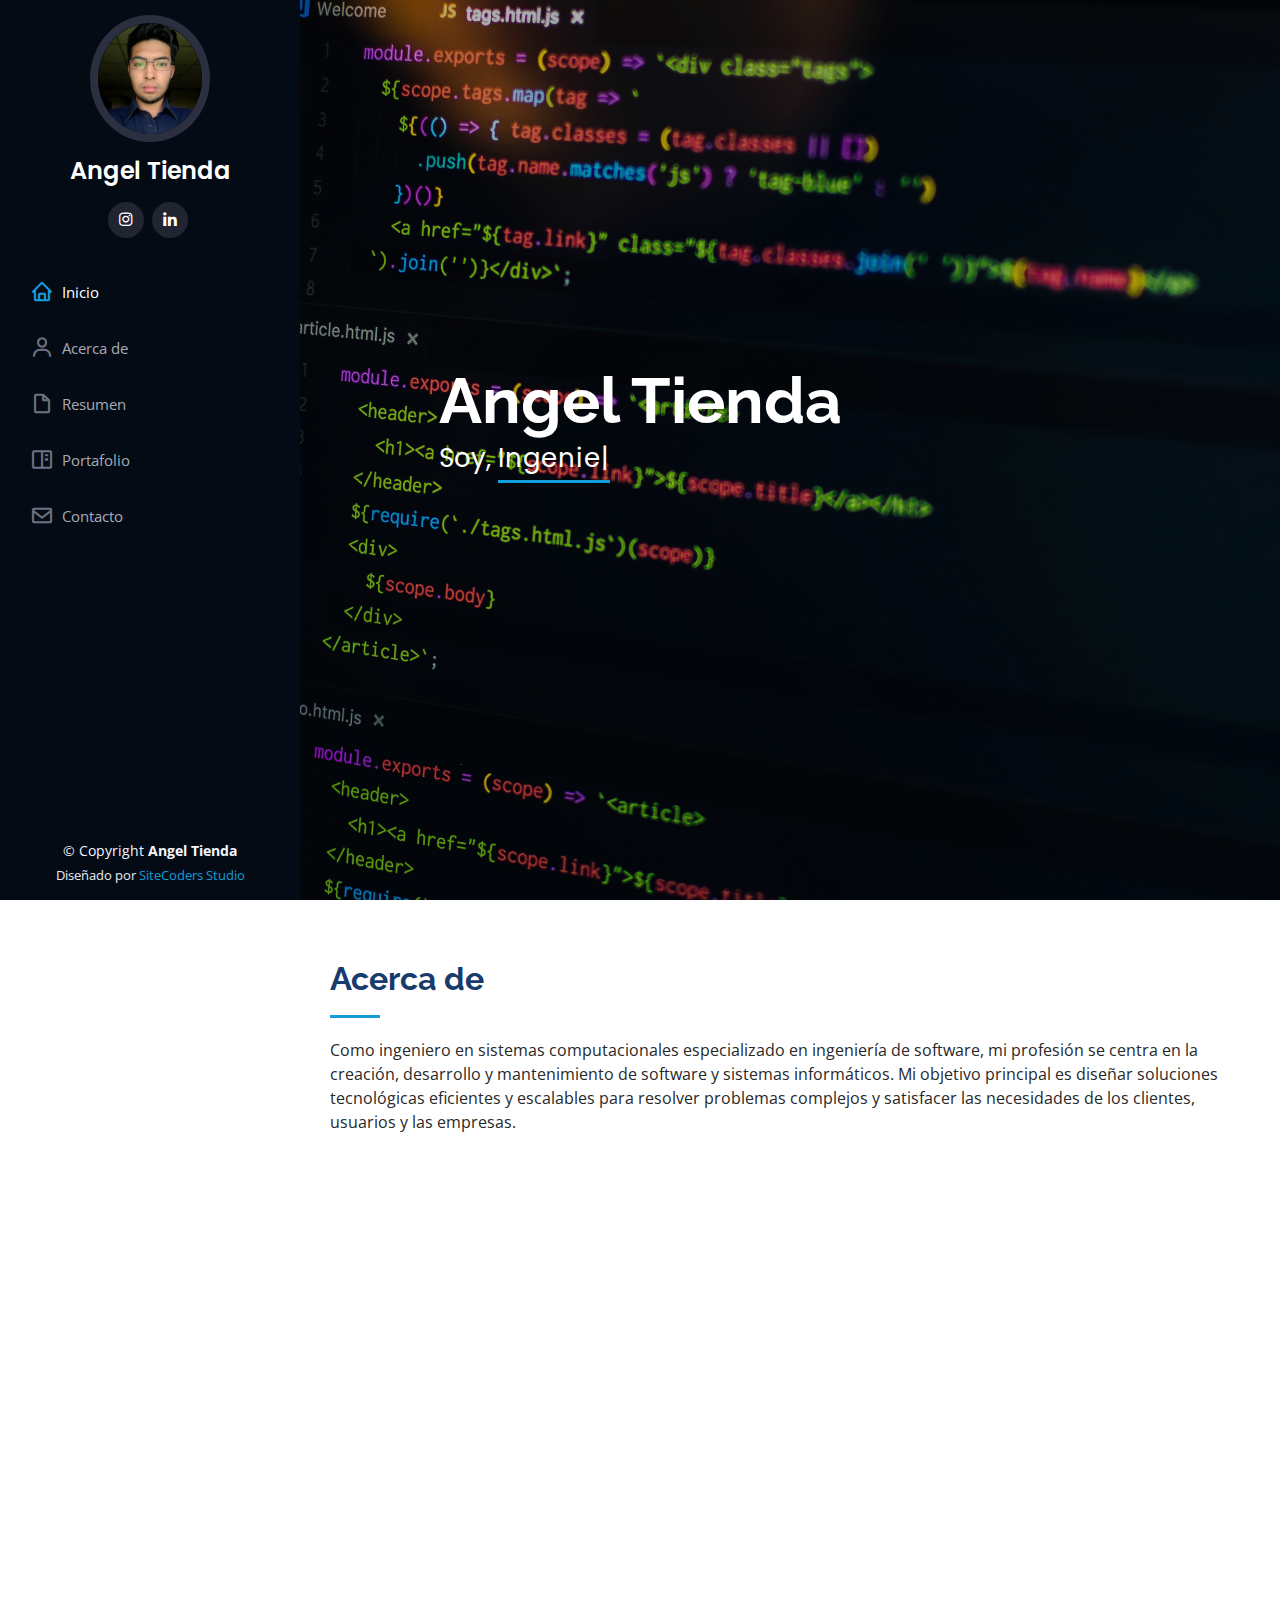
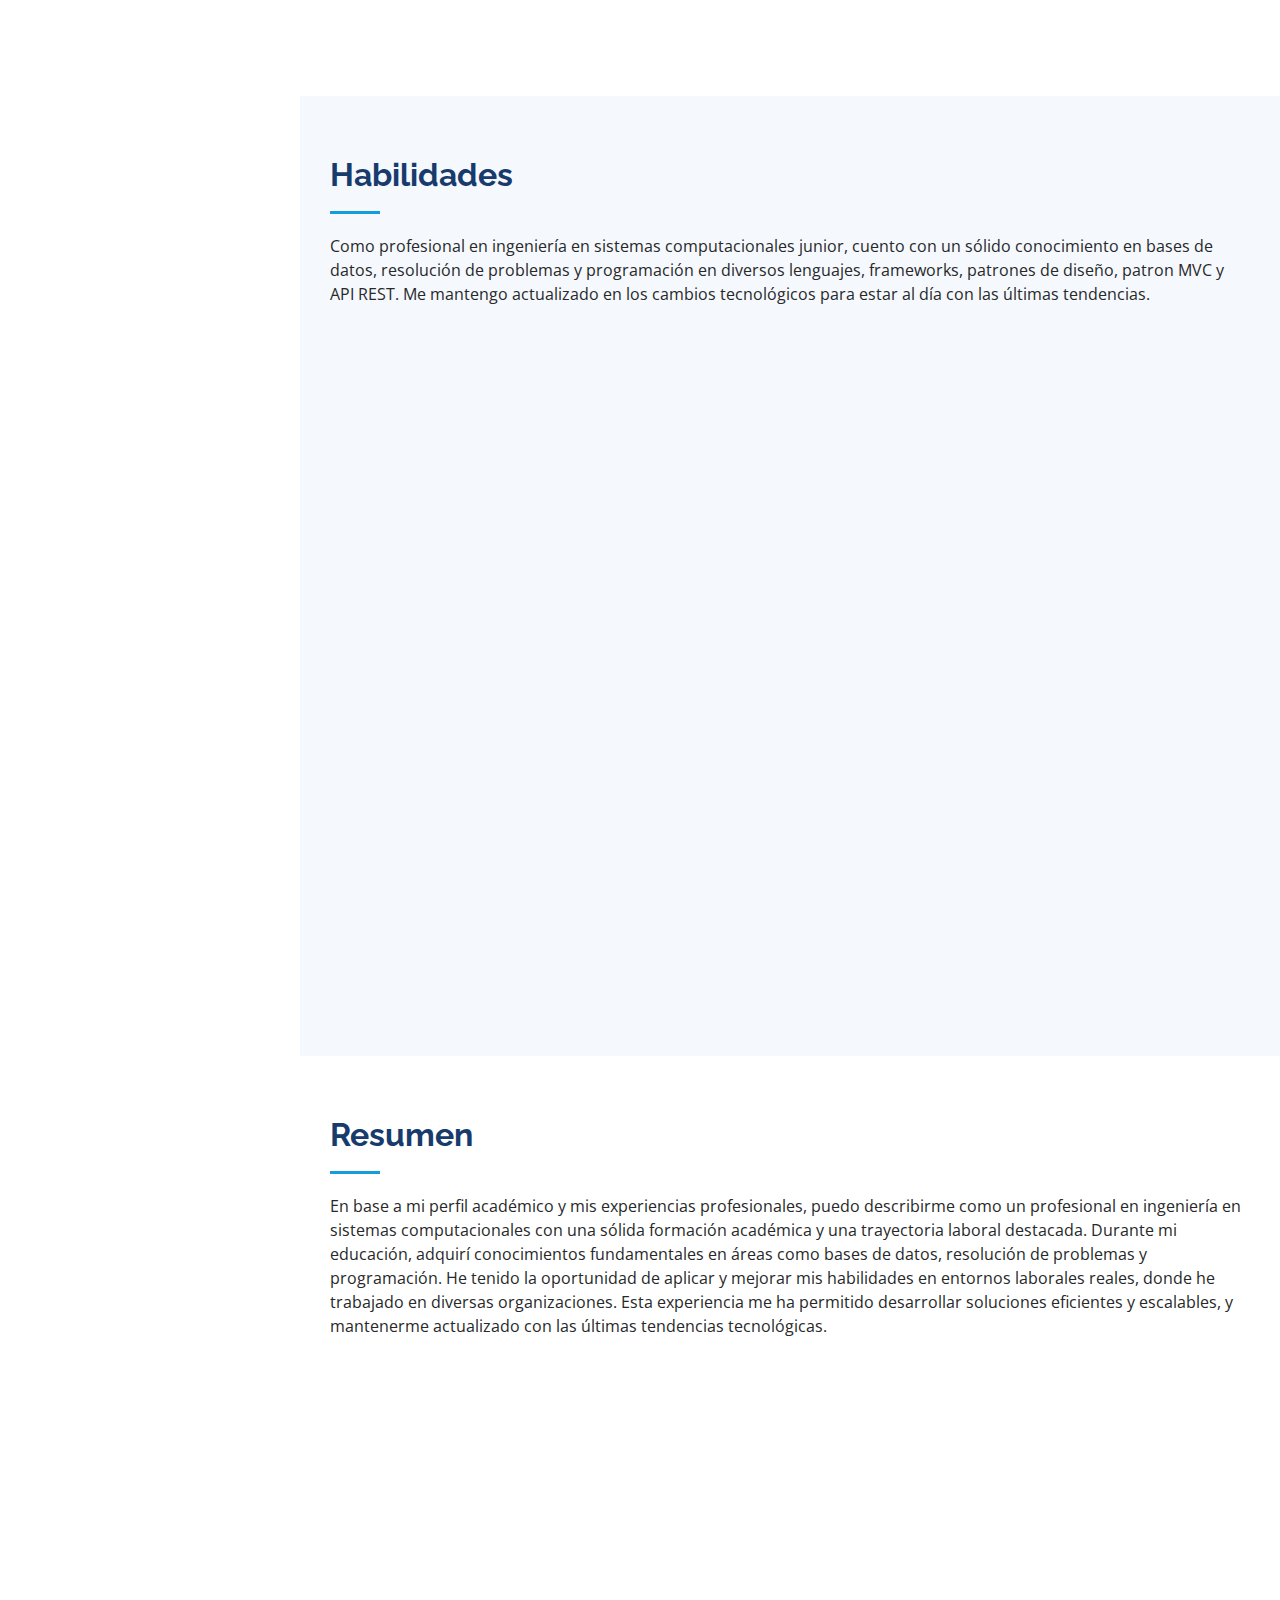
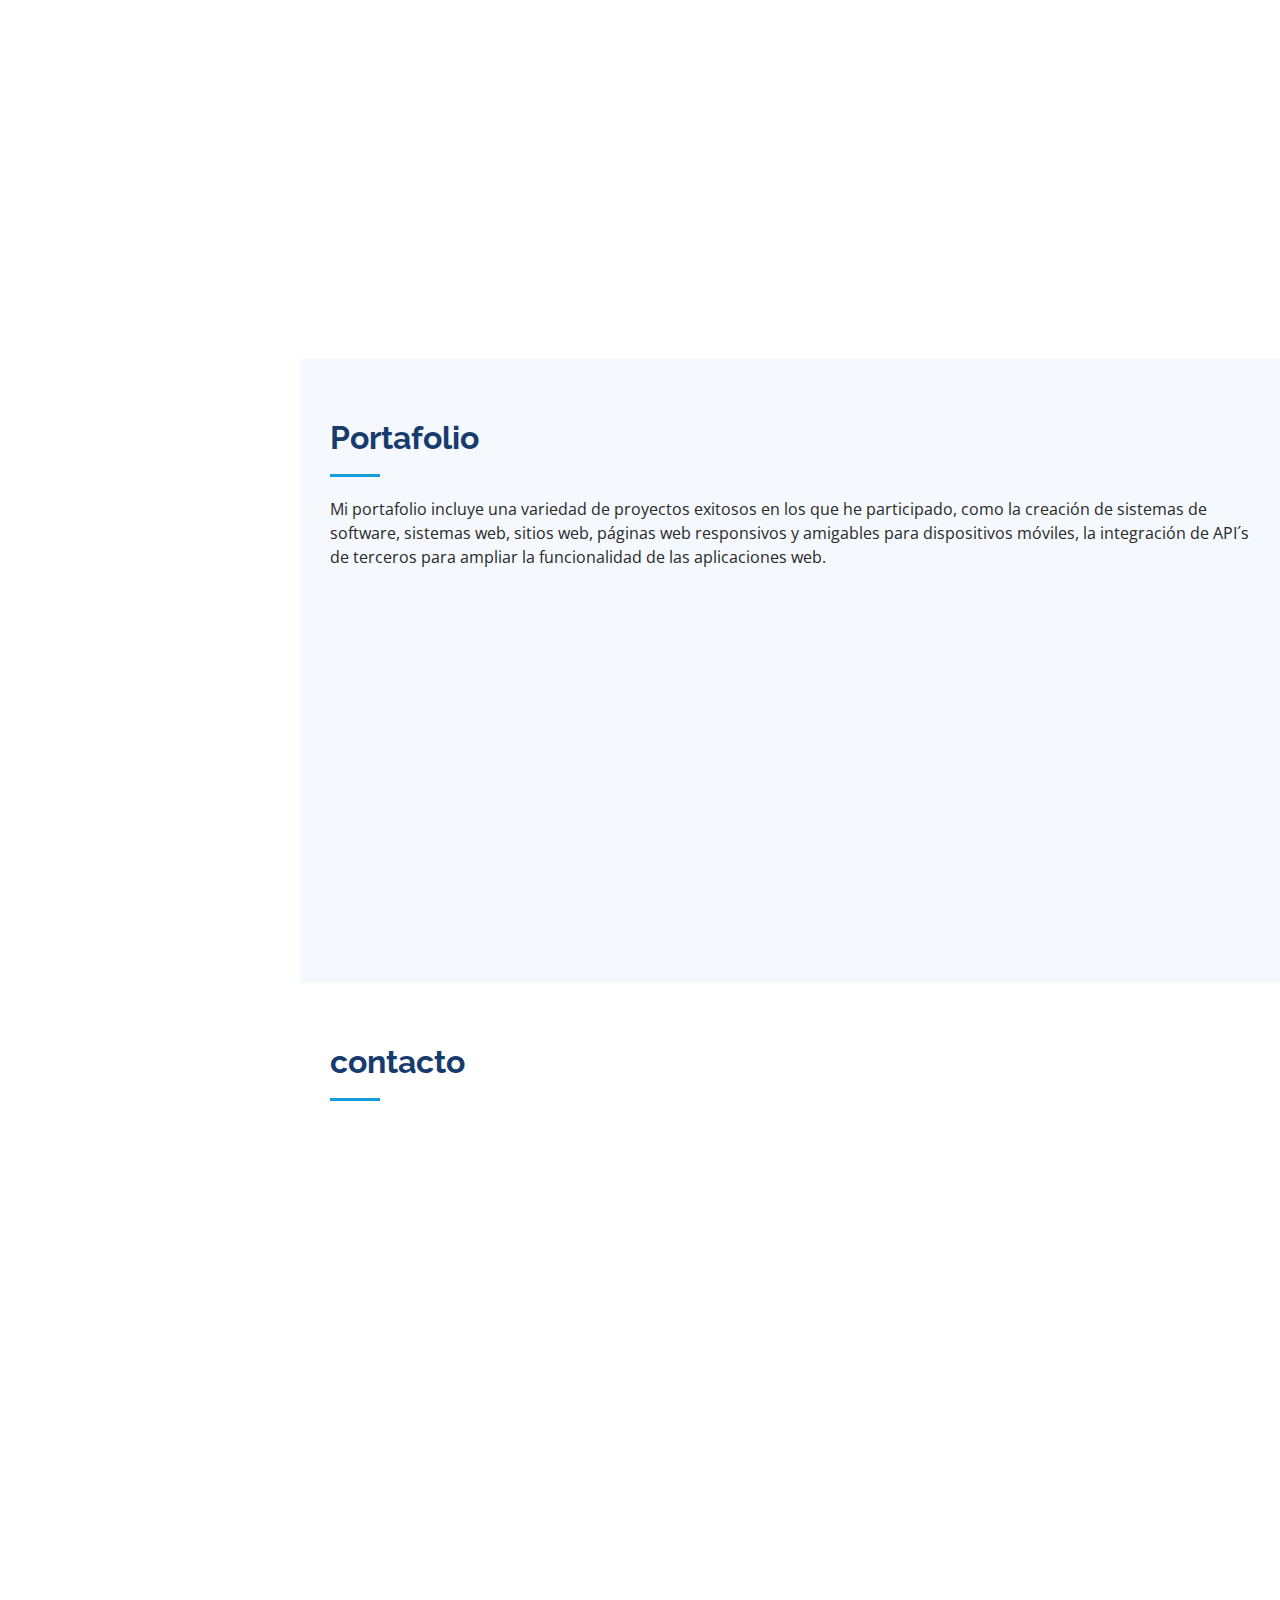
==== index.html @ ab61aa77 "Agregando mi sitio web" ====
<!DOCTYPE html>
<html lang="en">

<head>
  <meta charset="utf-8">
  <meta content="width=device-width, initial-scale=1.0" name="viewport">

  <title>AngelTienda</title>
  <meta content="Portafolio para mostrar todos los proyectos que he realizado a lo largo de mi carrera y mi vida" name="description">
  <meta content="" name="keywords">

  <!-- Favicons -->
  <link href="assets/img/faviconn.png" rel="icon">
  <link href="assets/img/faviconn.png" rel="touch-icon">

  <!-- Google Fonts -->
  <link href="https://fonts.googleapis.com/css?family=Open+Sans:300,300i,400,400i,600,600i,700,700i|Raleway:300,300i,400,400i,500,500i,600,600i,700,700i|Poppins:300,300i,400,400i,500,500i,600,600i,700,700i" rel="stylesheet">

  <!-- Vendor CSS Files -->
  <link href="assets/vendor/aos/aos.css" rel="stylesheet">
  <link href="assets/vendor/bootstrap/css/bootstrap.min.css" rel="stylesheet">
  <link href="assets/vendor/bootstrap-icons/bootstrap-icons.css" rel="stylesheet">
  <link href="assets/vendor/boxicons/css/boxicons.min.css" rel="stylesheet">
  <link href="assets/vendor/glightbox/css/glightbox.min.css" rel="stylesheet">
  <link href="assets/vendor/swiper/swiper-bundle.min.css" rel="stylesheet">

  <!-- Template Main CSS File -->
  <link href="assets/css/style.css" rel="stylesheet">
</head>

<body>

  <!-- ======= Mobile nav toggle button ======= -->
  <i class="bi bi-list mobile-nav-toggle d-xl-none"></i>

  <!-- ======= Header ======= -->
  <header id="header">
    <div class="d-flex flex-column">

      <div class="profile">
        <img src="assets/img/profile.png" alt="" class="img-fluid rounded-circle">
        <h1 class="text-light"><a href="index.html">Angel Tienda</a></h1>
        <div class="social-links mt-3 text-center">
        <!-- <a href="#" class="whatsapp"><i class="bx bxl-whatsapp"></i></a>
          <a href="#" class="facebook"><i class="bx bxl-facebook"></i></a> -->
          <a href="https://www.instagram.com/angelarturo_tg/" class="instagram" target="_blank"><i class="bx bxl-instagram"></i></a>
         <!-- <a href="#" class="google-plus"><i class="bx bxl-skype"></i></a>-->
          <a href="https://www.linkedin.com/in/angel-tienda-594b371aa/" class="linkedin"><i class="bx bxl-linkedin" target="_blank"></i></a>
        </div>
      </div>

      <nav id="navbar" class="nav-menu navbar">
        <ul>
          <li><a href="#hero" class="nav-link scrollto active"><i class="bx bx-home"></i> <span>Inicio</span></a></li>
          <li><a href="#about" class="nav-link scrollto"><i class="bx bx-user"></i> <span>Acerca de</span></a></li>
          <li><a href="#resume" class="nav-link scrollto"><i class="bx bx-file-blank"></i> <span>Resumen</span></a></li>
          <li><a href="#portfolio" class="nav-link scrollto"><i class="bx bx-book-content"></i> <span>Portafolio</span></a></li>
          <!--<li><a href="#services" class="nav-link scrollto"><i class="bx bx-server"></i> <span>Servicios</span></a></li>-->
          <li><a href="#contact" class="nav-link scrollto"><i class="bx bx-envelope"></i> <span>Contacto</span></a></li>
        </ul>
      </nav><!-- .nav-menu -->
    </div>
  </header><!-- End Header -->

  <!-- ======= Hero Section ======= -->
  <section id="hero" class="d-flex flex-column justify-content-center align-items-center">
    <div class="hero-container" data-aos="fade-in">
      <h1>Angel Tienda</h1>
      <p>Soy, <span class="typed" data-typed-items="Ingeniero en Sistemas Computacionales, Desarrollador de Software, Desarrollador Web FULLSTACK, Freelancer, SEO de SiteCoders Studio"></span></p>
    </div>
  </section><!-- End Hero -->

  <main id="main">

    <!-- ======= About Section ======= -->
    <section id="about" class="about">
      <div class="container">

        <div class="section-title">
          <h2>Acerca de</h2>
          <p>Como ingeniero en sistemas computacionales especializado en ingeniería de software, mi profesión se centra en la creación, desarrollo y mantenimiento de software y sistemas informáticos. Mi objetivo principal es diseñar soluciones tecnológicas eficientes y escalables para resolver problemas complejos y satisfacer las necesidades de los clientes, usuarios y las empresas.</p>
        </div>

        <div class="row">
          <div class="col-lg-4" data-aos="fade-right">
            <img src="assets/img/proofile.jpg" class="img-fluid" alt="">
          </div>
          <div class="col-lg-8 pt-4 pt-lg-0 content" data-aos="fade-left">
            <h3>Ingeniero en Sistemas Computacionales. <!--&amp; Web Developer.--> </h3>
            <p class="fst-italic">
              Como profesional en este campo con 2 años de experiencia, poseo una sólida formación académica y una amplia experiencia práctica en el desarrollo de software. Tengo habilidades técnicas en lenguajes de programación como Java, PHP, C, C++, entre otros, así como experiencia en el uso de frameworks y microservicios.
            </p>
            <div class="row">
              <div class="col-lg-6">
                <ul>
                  <li><i class="bi bi-chevron-right"></i> <strong>Cumpleaños:</strong> <span>30 Oct 1998</span></li>
                  <li><i class="bi bi-chevron-right"></i> <strong>Sitioweb:</strong> <span>¡Coming soon!</span></li>
                  <li><i class="bi bi-chevron-right"></i> <strong>Telefono:</strong> <span>+52 729-107-6799</span></li>
                  <li><i class="bi bi-chevron-right"></i> <strong>Ciudad:</strong> <span>Toluca, MEXICO</span></li>
                </ul>
              </div>
              <div class="col-lg-6">
                <ul>
                  <li><i class="bi bi-chevron-right"></i> <strong>Edad:</strong> <span>24</span></li>
                  <li><i class="bi bi-chevron-right"></i> <strong>Grado:</strong> <span>Junior</span></li>
                  <li><i class="bi bi-chevron-right"></i> <strong>Correo:</strong> <span>tienda_30@hotmail.com</span></li>
                  <li><i class="bi bi-chevron-right"></i> <strong>Freelance:</strong> <span>Disponible</span></li>
                </ul>
              </div>
            </div>
            <p>
              Me mantengo actualizado con las últimas tendencias y avances en el campo de la ingeniería de software. Esto me permite aplicar las mejores prácticas y adoptar tecnologías emergentes para mejorar continuamente el rendimiento y la eficiencia de los sistemas que desarrollo.
              <strong>Con pensamiento creativo, trabajo en equipo, pensamiento analítico, adaptabilidad, gestion de proyectos, creatividad, aprendizaje continuo y autodidacta.</strong>
            </p>
          </div>
        </div>

      </div>
    </section><!-- End About Section -->

    <!-- ======= Facts Section ======= -->
   <!--- <section id="facts" class="facts">
      <div class="container">

        <div class="section-title">
          <h2>Facts</h2>
          <p>Magnam dolores commodi suscipit. Necessitatibus eius consequatur ex aliquid fuga eum quidem. Sit sint consectetur velit. Quisquam quos quisquam cupiditate. Et nemo qui impedit suscipit alias ea. Quia fugiat sit in iste officiis commodi quidem hic quas.</p>
        </div>

        <div class="row no-gutters">

          <div class="col-lg-3 col-md-6 d-md-flex align-items-md-stretch" data-aos="fade-up">
            <div class="count-box">
              <i class="bi bi-emoji-smile"></i>
              <span data-purecounter-start="0" data-purecounter-end="232" data-purecounter-duration="1" class="purecounter"></span>
              <p><strong>Happy Clients</strong> consequuntur quae</p>
            </div>
          </div>

          <div class="col-lg-3 col-md-6 d-md-flex align-items-md-stretch" data-aos="fade-up" data-aos-delay="100">
            <div class="count-box">
              <i class="bi bi-journal-richtext"></i>
              <span data-purecounter-start="0" data-purecounter-end="521" data-purecounter-duration="1" class="purecounter"></span>
              <p><strong>Projects</strong> adipisci atque cum quia aut</p>
            </div>
          </div>

          <div class="col-lg-3 col-md-6 d-md-flex align-items-md-stretch" data-aos="fade-up" data-aos-delay="200">
            <div class="count-box">
              <i class="bi bi-headset"></i>
              <span data-purecounter-start="0" data-purecounter-end="1453" data-purecounter-duration="1" class="purecounter"></span>
              <p><strong>Hours Of Support</strong> aut commodi quaerat</p>
            </div>
          </div>

          <div class="col-lg-3 col-md-6 d-md-flex align-items-md-stretch" data-aos="fade-up" data-aos-delay="300">
            <div class="count-box">
              <i class="bi bi-people"></i>
              <span data-purecounter-start="0" data-purecounter-end="32" data-purecounter-duration="1" class="purecounter"></span>
              <p><strong>Hard Workers</strong> rerum asperiores dolor</p>
            </div>
          </div>

        </div>

      </div>
    </section> End Facts Section -->

    <!-- ======= Skills Section ======= -->
    <section id="skills" class="skills section-bg">
      <div class="container">

        <div class="section-title">
          <h2>Habilidades</h2>
          <p>Como profesional en ingeniería en sistemas computacionales junior, cuento con un sólido conocimiento en bases de datos, resolución de problemas y programación en diversos lenguajes, frameworks, patrones de diseño, patron MVC y API REST. Me mantengo actualizado en los cambios tecnológicos para estar al día con las últimas tendencias.</p>
        </div>

        <div class="row skills-content">

          <div class="col-lg-6" data-aos="fade-up">

            <div class="progress">
              <span class="skill">English <i class="val">Basico B1</i></span>
              <div class="progress-bar-wrap">
                <div class="progress-bar" role="progressbar" aria-valuenow="80" aria-valuemin="0" aria-valuemax="100"></div>
              </div>
            </div>

            <div class="progress">
              <span class="skill">HTML5 <i class="val">90%</i></span>
              <div class="progress-bar-wrap">
                <div class="progress-bar" role="progressbar" aria-valuenow="90" aria-valuemin="0" aria-valuemax="100"></div>
              </div>
            </div>

            <div class="progress">
              <span class="skill">CSS3 <i class="val">30%</i></span>
              <div class="progress-bar-wrap">
                <div class="progress-bar" role="progressbar" aria-valuenow="30" aria-valuemin="0" aria-valuemax="100"></div>
              </div>
            </div>

            <div class="progress">
              <span class="skill">JavaScript <i class="val">70%</i></span>
              <div class="progress-bar-wrap">
                <div class="progress-bar" role="progressbar" aria-valuenow="70" aria-valuemin="0" aria-valuemax="100"></div>
              </div>
            </div>

            <div class="progress">
              <span class="skill">PHP<i class="val">80%</i></span>
              <div class="progress-bar-wrap">
                <div class="progress-bar" role="progressbar" aria-valuenow="80" aria-valuemin="0" aria-valuemax="100"></div>
              </div>
            </div>

            <div class="progress">
              <span class="skill">Laravel 8<i class="val">50%</i></span>
              <div class="progress-bar-wrap">
                <div class="progress-bar" role="progressbar" aria-valuenow="50" aria-valuemin="0" aria-valuemax="100"></div>
              </div>
            </div>

            <div class="progress">
              <span class="skill">Bootstrap<i class="val">70%</i></span>
              <div class="progress-bar-wrap">
                <div class="progress-bar" role="progressbar" aria-valuenow="70" aria-valuemin="0" aria-valuemax="100"></div>
              </div>
            </div>

            <div class="progress">
              <span class="skill">Git (Comandos)<i class="val">60%</i></span>
              <div class="progress-bar-wrap">
                <div class="progress-bar" role="progressbar" aria-valuenow="60" aria-valuemin="0" aria-valuemax="100"></div>
              </div>
            </div>

            <div class="progress">
              <span class="skill">Postman API<i class="val">50%</i></span>
              <div class="progress-bar-wrap">
                <div class="progress-bar" role="progressbar" aria-valuenow="50" aria-valuemin="0" aria-valuemax="100"></div>
              </div>
            </div>

            <div class="progress">
              <span class="skill">AWS (Amazon Web Services)<i class="val">10%</i></span>
              <div class="progress-bar-wrap">
                <div class="progress-bar" role="progressbar" aria-valuenow="10" aria-valuemin="0" aria-valuemax="100"></div>
              </div>
            </div>

            <div class="progress">
              <span class="skill">SCRUM FOUNDATION<i class="val">Learning</i></span>
              <div class="progress-bar-wrap">
                <div class="progress-bar" role="progressbar" aria-valuenow="50" aria-valuemin="0" aria-valuemax="100"></div>
              </div>
            </div>

          </div>

          <div class="col-lg-6" data-aos="fade-up" data-aos-delay="100">

            <div class="progress">
              <span class="skill">JAVA <i class="val">80%</i></span>
              <div class="progress-bar-wrap">
                <div class="progress-bar" role="progressbar" aria-valuenow="80" aria-valuemin="0" aria-valuemax="100"></div>
              </div>
            </div>

            <div class="progress">
              <span class="skill">Spring Boot <i class="val">50%</i></span>
              <div class="progress-bar-wrap">
                <div class="progress-bar" role="progressbar" aria-valuenow="50" aria-valuemin="0" aria-valuemax="100"></div>
              </div>
            </div>

            <div class="progress">
              <span class="skill">C / C++<i class="val">70%</i></span>
              <div class="progress-bar-wrap">
                <div class="progress-bar" role="progressbar" aria-valuenow="70" aria-valuemin="0" aria-valuemax="100"></div>
              </div>
            </div>

            <div class="progress">
              <span class="skill">MySQL <i class="val">80%</i></span>
              <div class="progress-bar-wrap">
                <div class="progress-bar" role="progressbar" aria-valuenow="80" aria-valuemin="0" aria-valuemax="100"></div>
              </div>
            </div>

            <div class="progress">
              <span class="skill">SQL<i class="val">80%</i></span>
              <div class="progress-bar-wrap">
                <div class="progress-bar" role="progressbar" aria-valuenow="80" aria-valuemin="0" aria-valuemax="100"></div>
              </div>
            </div>

            <div class="progress">
              <span class="skill">MongoDB<i class="val">50%</i></span>
              <div class="progress-bar-wrap">
                <div class="progress-bar" role="progressbar" aria-valuenow="50" aria-valuemin="0" aria-valuemax="100"></div>
              </div>
            </div>

            <div class="progress">
              <span class="skill">GitHub<i class="val">70%</i></span>
              <div class="progress-bar-wrap">
                <div class="progress-bar" role="progressbar" aria-valuenow="70" aria-valuemin="0" aria-valuemax="100"></div>
              </div>
            </div>

            <div class="progress">
              <span class="skill">MySQL Workbench<i class="val">60%</i></span>
              <div class="progress-bar-wrap">
                <div class="progress-bar" role="progressbar" aria-valuenow="60" aria-valuemin="0" aria-valuemax="100"></div>
              </div>
            </div>

            <div class="progress">
              <span class="skill">Flutter<i class="val">10%</i></span>
              <div class="progress-bar-wrap">
                <div class="progress-bar" role="progressbar" aria-valuenow="10" aria-valuemin="0" aria-valuemax="100"></div>
              </div>
            </div>

            <div class="progress">
              <span class="skill">Angular<i class="val">Learning</i></span>
              <div class="progress-bar-wrap">
                <div class="progress-bar" role="progressbar" aria-valuenow="20" aria-valuemin="0" aria-valuemax="100"></div>
              </div>
            </div>

          </div>

        </div>

      </div>
    </section><!-- End Skills Section -->

    <!-- ======= Resume Section ======= -->
    <section id="resume" class="resume">
      <div class="container">

        <div class="section-title">
          <h2>Resumen</h2>
          <p>En base a mi perfil académico y mis experiencias profesionales, puedo describirme como un profesional en ingeniería en sistemas computacionales con una sólida formación académica y una trayectoria laboral destacada. Durante mi educación, adquirí conocimientos fundamentales en áreas como bases de datos, resolución de problemas y programación. He tenido la oportunidad de aplicar y mejorar mis habilidades en entornos laborales reales, donde he trabajado en diversas organizaciones. Esta experiencia me ha permitido desarrollar soluciones eficientes y escalables, y mantenerme actualizado con las últimas tendencias tecnológicas.</p>
        </div>

        <div class="row">
          <div class="col-lg-6" data-aos="fade-up">
            <h3 class="resume-title">Actual</h3>
            <div class="resume-item pb-0">
              <h4>Fundador de SiteCoders Studio</h4>
              <p><em>En SiteCoders Studio, estamos comprometidos en brindar soluciones tecnológicas que satisfagan las necesidades de nuestros clientes. Nos dedicamos a transformar las ideas de nuestros clientes en código, ofreciendo soluciones personalizadas para sus proyectos web y móviles. 
              </em></p>
              <ul>
                <li>Toluca, Estado de Mexico</li>
                <li>+52 729-107-6799</li>
                <li>tienda_30@hotmail.com</li>
              </ul>
            </div>

            <h3 class="resume-title">Educación</h3>
            <div class="resume-item">
              <h4>Ingeniero en sistemas computacionales</h4>
              <h5>2018 - 2022</h5>
              <p><em>Colegio Mexiquense, SAN. Felipe Tlalmimilolpan 409</em></p>
             <!-- <p>Qui deserunt veniam. Et sed aliquam labore tempore sed quisquam iusto autem sit. Ea vero voluptatum qui ut dignissimos deleniti nerada porti sand markend</p> -->
            </div>
            <div class="resume-item">
              <h4>Certificación en SCRUM FOUNDATION PROFESSIONAL CERTIFICATE SFPC.</h4>
              <h5>2023</h5>
              <p><em> Scrum Foundation<a href="#" target="_blank" rel="noopener noreferrer">Professional Knowledge</a> </em></p>
              <!-- <p>Qui deserunt veniam. Et sed aliquam labore tempore sed quisquam iusto autem sit. Ea vero voluptatum qui ut dignissimos deleniti nerada porti sand markend</p> -->
            </div>
            <div class="resume-item">
              <h4>Certificación en Microsoft Technology Associate Using HTML and CSS.</h4>
              <h5>2021</h5>
              <p><em>Microsoft Technology Associate, <a href="https://certiport.pearsonvue.com/" target="_blank" rel="noopener noreferrer">CertiPort</a> </em></p>
              <!-- <p>Qui deserunt veniam. Et sed aliquam labore tempore sed quisquam iusto autem sit. Ea vero voluptatum qui ut dignissimos deleniti nerada porti sand markend</p> -->
            </div>
            <div class="resume-item">
              <h4>Certificación en PHP</h4>
              <h5> 23 april 2021</h5>
              <p><em>SoloLearn</em></p>
              <!-- <p>Qui deserunt veniam. Et sed aliquam labore tempore sed quisquam iusto autem sit. Ea vero voluptatum qui ut dignissimos deleniti nerada porti sand markend</p> -->
            </div>
            <div class="resume-item">
              <h4>Certificación en SQL Fundamentals course</h4>
              <h5> 14 june 2020</h5>
              <p><em>SoloLearn</em></p>
              <!-- <p>Qui deserunt veniam. Et sed aliquam labore tempore sed quisquam iusto autem sit. Ea vero voluptatum qui ut dignissimos deleniti nerada porti sand markend</p> -->
            </div>
            <div class="resume-item">
              <h4>Técnico en informática</h4>
              <h5>2013 - 2016</h5>
              <p><em>CBT No.2 Dr. Mario José Molina Henríquez.</em></p>
             <!-- <p>Qui deserunt veniam. Et sed aliquam labore tempore sed quisquam iusto autem sit. Ea vero voluptatum qui ut dignissimos deleniti nerada porti sand markend</p> -->
            </div>
          </div>
          <div class="col-lg-6" data-aos="fade-up" data-aos-delay="100">
            <h3 class="resume-title">Experiencia Profesional</h3>
            <div class="resume-item">
              <h4>Sistema Web Administrador de inventario</h4>
              <h5>2023 - Actual</h5>
              <h6> <mark>Desarrollado en: PHP, MySQL y Frameworks</mark></h6>
              <p><em>Carpintería Naga, Calle Independencia 940, San Nicolas Tolentino Otzacatipan, 50230 San Nicolás Tolentino, Méx. </em></p>
              <ul>
                <li>Implementar funcionalidades que permitan al administrador del sistema registrar y gestionar información de los clientes, como datos de contacto, historial de compras y preferencias.</li>
                <li>Desarrollar un sistema que permita generar reportes personalizados sobre ventas, inventario, ganancias, o cualquier otro aspecto relevante para la carpintería, brindando información valiosa para la toma de decisiones. </li>
                <li> Incorporar una funcionalidad que permita a los clientes obtener cotizaciones en línea, seleccionando los productos deseados y obteniendo un cálculo automático de los costos asociados.</li>
                <li>Desarrollar un sistema que permita llevar un control preciso del inventario de productos de la carpintería, actualizando automáticamente las existencias cuando se realizan ventas o compras.</li>
                <li>Diseñar una interfaz de usuario fácil de usar y navegación intuitiva, que permita a los clientes realizar cotizaciones, hacer pedidos y acceder a información relevante de manera sencilla.</li>
                <li> Implementar medidas de seguridad para proteger la información confidencial de los clientes y asegurar que los datos estén protegidos contra accesos no autorizados o pérdida.</li>
              </ul>
            </div>
            <div class="resume-item">
              <h4>Página Web | Salud Sexual </h4>
              <h5>2023 - Terminado</h5>
              <h6><mark>Desarrollado en: PHP, MySQL, HTML5 y Bootstrap</mark></h6>
              <p><em>Escuela Normal Núm. 1 de Toluca, Blvd. Isidro Fabela 601, Doctores, 50060 Toluca de Lerdo, Méx.</em></p>
              <ul>
                <li>Implementar un sistema de comentarios que permita a los usuarios escribir y publicar críticas sobre los libros, fomentando la interacción y participación de la comunidad de usuarios.</li>
                <li> Implementar un sistema de moderación para revisar y aprobar los comentarios antes de que sean publicados, asegurando que cumplan con las políticas de la plataforma y evitando contenidos inapropiados o spam.</li>
                <li>Diseñar una interfaz de usuario amigable y fácil de usar, que permita a los usuarios encontrar los libros, leer las críticas y agregar sus propios comentarios de manera intuitiva.</li>
                <li>Desarrollar la página web optimizando el rendimiento y la velocidad de carga, asegurando una experiencia fluida para los usuarios al navegar y dejar comentarios.</li>
              </ul>
            </div>
            <div class="resume-item">
              <h4>Sistema - Administración un estacionamiento</h4>
              <h5>2022 - Terminado</h5>
              <h6><mark>Desarrollado en: Java 8 y MySQL</mark></h6>
              <p><em>Colegio Mexiquense, SAN. Felipe Tlalmimilolpan 409</em></p>
              <ul>
                <li>Diseñar un sistema que permita administrar de manera eficiente y precisa el ingreso, salida y disponibilidad de espacios de estacionamiento.</li>
                <li>Desarrollar funcionalidades automatizadas para tareas como la emisión de boletos, el cálculo de tarifas, la asignación de espacios y la generación de informes.</li>
                <li>Implementar medidas de seguridad, como sistemas de identificación y autenticación, para garantizar el acceso adecuado y prevenir fraudes o ingresos no autorizados.</li>
                <li>Diseñar una interfaz de usuario amigable que facilite la navegación y la interacción con el sistema, tanto para los administradores como para los usuarios finales.</li>
              </ul>
            </div>
          </div>
        </div>

      </div>
    </section><!-- End Resume Section -->

    <!-- ======= Portfolio Section ======= -->
    <section id="portfolio" class="portfolio section-bg">
      <div class="container">

        <div class="section-title">
          <h2>Portafolio</h2>
          <p>Mi portafolio incluye una variedad de proyectos exitosos en los que he participado, como la creación de sistemas de software, sistemas web, sitios web, páginas web responsivos y amigables para dispositivos móviles, la integración de API´s de terceros para ampliar la funcionalidad de las aplicaciones web.</p>
        </div>

        <div class="row" data-aos="fade-up">
          <div class="col-lg-12 d-flex justify-content-center">
            <ul id="portfolio-flters">
              <li data-filter="*" class="filter-active">All</li>
              <li data-filter=".filter-web">Web</li>
              <li data-filter=".filter-software">Software</li>
            </ul>
          </div>
        </div>

        <div class="row portfolio-container" data-aos="fade-up" data-aos-delay="100">

          <div class="col-lg-4 col-md-6 portfolio-item filter-web">
            <div class="portfolio-wrap">
              <img src="assets/img/portfolio/proyect2.png" class="img-fluid" alt="">
              <div class="portfolio-links">
                <a href="assets/img/portfolio/proyect2.png" data-gallery="portfolioGallery" class="portfolio-lightbox" title="Página web- Salud sexual || PHP,HTML5,Bootstrap,MySQL"><i class="bx bx-plus"></i></a>
                <a href="portfolio-details.html" title="Mas detalles"><i class="bx bx-link"></i></a>
              </div>
            </div>
          </div>

          <div class="col-lg-4 col-md-6 portfolio-item filter-web">
            <div class="portfolio-wrap">
              <img src="assets/img/portfolio/proyect1.png" class="img-fluid" alt="">
              <div class="portfolio-links">
                <a href="assets/img/portfolio/proyect1.png" data-gallery="portfolioGallery" class="portfolio-lightbox" title="Sistema web - Carpintería Naga || PHP,HTML5,CSS3,Bootstrap,MySQL"><i class="bx bx-plus"></i></a>
                <a href="portfolio-details2.html" title="Mas detalles"><i class="bx bx-link"></i></a>
              </div>
            </div>
          </div>

          <div class="col-lg-4 col-md-6 portfolio-item filter-software">
            <div class="portfolio-wrap">
              <img src="assets/img/portfolio/proyect3.png" class="img-fluid" alt="">
              <div class="portfolio-links">
                <a href="assets/img/portfolio/proyect3.png" data-gallery="portfolioGallery" class="portfolio-lightbox" title="Sistema de escritorio - Administración de un estacionamiento || JAVA 8 Y MySQL"><i class="bx bx-plus"></i></a>
                <a href="portfolio-details3.html" title="Mas Detalles"><i class="bx bx-link"></i></a>
              </div>
            </div>
          </div>

          <!--
          <div class="col-lg-4 col-md-6 portfolio-item filter-card">
            <div class="portfolio-wrap">
              <img src="assets/img/portfolio/portfolio-4.jpg" class="img-fluid" alt="">
              <div class="portfolio-links">
                <a href="assets/img/portfolio/portfolio-4.jpg" data-gallery="portfolioGallery" class="portfolio-lightbox" title="Card 2"><i class="bx bx-plus"></i></a>
                <a href="portfolio-details.html" title="More Details"><i class="bx bx-link"></i></a>
              </div>
            </div>
          </div>

          <div class="col-lg-4 col-md-6 portfolio-item filter-web">
            <div class="portfolio-wrap">
              <img src="assets/img/portfolio/portfolio-5.jpg" class="img-fluid" alt="">
              <div class="portfolio-links">
                <a href="assets/img/portfolio/portfolio-5.jpg" data-gallery="portfolioGallery" class="portfolio-lightbox" title="Web 2"><i class="bx bx-plus"></i></a>
                <a href="portfolio-details.html" title="More Details"><i class="bx bx-link"></i></a>
              </div>
            </div>
          </div>

          <div class="col-lg-4 col-md-6 portfolio-item filter-app">
            <div class="portfolio-wrap">
              <img src="assets/img/portfolio/portfolio-6.jpg" class="img-fluid" alt="">
              <div class="portfolio-links">
                <a href="assets/img/portfolio/portfolio-6.jpg" data-gallery="portfolioGallery" class="portfolio-lightbox" title="App 3"><i class="bx bx-plus"></i></a>
                <a href="portfolio-details.html" title="More Details"><i class="bx bx-link"></i></a>
              </div>
            </div>
          </div>

          <div class="col-lg-4 col-md-6 portfolio-item filter-card">
            <div class="portfolio-wrap">
              <img src="assets/img/portfolio/portfolio-7.jpg" class="img-fluid" alt="">
              <div class="portfolio-links">
                <a href="assets/img/portfolio/portfolio-7.jpg" data-gallery="portfolioGallery" class="portfolio-lightbox" title="Card 1"><i class="bx bx-plus"></i></a>
                <a href="portfolio-details.html" title="More Details"><i class="bx bx-link"></i></a>
              </div>
            </div>
          </div>

          <div class="col-lg-4 col-md-6 portfolio-item filter-card">
            <div class="portfolio-wrap">
              <img src="assets/img/portfolio/portfolio-8.jpg" class="img-fluid" alt="">
              <div class="portfolio-links">
                <a href="assets/img/portfolio/portfolio-8.jpg" data-gallery="portfolioGallery" class="portfolio-lightbox" title="Card 3"><i class="bx bx-plus"></i></a>
                <a href="portfolio-details.html" title="More Details"><i class="bx bx-link"></i></a>
              </div>
            </div>
          </div>

          <div class="col-lg-4 col-md-6 portfolio-item filter-web">
            <div class="portfolio-wrap">
              <img src="assets/img/portfolio/portfolio-9.jpg" class="img-fluid" alt="">
              <div class="portfolio-links">
                <a href="assets/img/portfolio/portfolio-9.jpg" data-gallery="portfolioGallery" class="portfolio-lightbox" title="Web 3"><i class="bx bx-plus"></i></a>
                <a href="portfolio-details.html" title="More Details"><i class="bx bx-link"></i></a>
              </div>
            </div>
          </div>  -->

        </div>

      </div>
    </section><!-- End Portfolio Section -->

    <!-- ======= Services Section 
    <section id="services" class="services">
      <div class="container">

        <div class="section-title">
          <h2>Services</h2>
          <p>Magnam dolores commodi suscipit. Necessitatibus eius consequatur ex aliquid fuga eum quidem. Sit sint consectetur velit. Quisquam quos quisquam cupiditate. Et nemo qui impedit suscipit alias ea. Quia fugiat sit in iste officiis commodi quidem hic quas.</p>
        </div>

        <div class="row">
          <div class="col-lg-4 col-md-6 icon-box" data-aos="fade-up">
            <div class="icon"><i class="bi bi-briefcase"></i></div>
            <h4 class="title"><a href="">Lorem Ipsum</a></h4>
            <p class="description">Voluptatum deleniti atque corrupti quos dolores et quas molestias excepturi sint occaecati cupiditate non provident</p>
          </div>
          <div class="col-lg-4 col-md-6 icon-box" data-aos="fade-up" data-aos-delay="100">
            <div class="icon"><i class="bi bi-card-checklist"></i></div>
            <h4 class="title"><a href="">Dolor Sitema</a></h4>
            <p class="description">Minim veniam, quis nostrud exercitation ullamco laboris nisi ut aliquip ex ea commodo consequat tarad limino ata</p>
          </div>
          <div class="col-lg-4 col-md-6 icon-box" data-aos="fade-up" data-aos-delay="200">
            <div class="icon"><i class="bi bi-bar-chart"></i></div>
            <h4 class="title"><a href="">Sed ut perspiciatis</a></h4>
            <p class="description">Duis aute irure dolor in reprehenderit in voluptate velit esse cillum dolore eu fugiat nulla pariatur</p>
          </div>
          <div class="col-lg-4 col-md-6 icon-box" data-aos="fade-up" data-aos-delay="300">
            <div class="icon"><i class="bi bi-binoculars"></i></div>
            <h4 class="title"><a href="">Magni Dolores</a></h4>
            <p class="description">Excepteur sint occaecat cupidatat non proident, sunt in culpa qui officia deserunt mollit anim id est laborum</p>
          </div>
          <div class="col-lg-4 col-md-6 icon-box" data-aos="fade-up" data-aos-delay="400">
            <div class="icon"><i class="bi bi-brightness-high"></i></div>
            <h4 class="title"><a href="">Nemo Enim</a></h4>
            <p class="description">At vero eos et accusamus et iusto odio dignissimos ducimus qui blanditiis praesentium voluptatum deleniti atque</p>
          </div>
          <div class="col-lg-4 col-md-6 icon-box" data-aos="fade-up" data-aos-delay="500">
            <div class="icon"><i class="bi bi-calendar4-week"></i></div>
            <h4 class="title"><a href="">Eiusmod Tempor</a></h4>
            <p class="description">Et harum quidem rerum facilis est et expedita distinctio. Nam libero tempore, cum soluta nobis est eligendi</p>
          </div>
        </div>

      </div>
    </section> End Services Section -->

    <!-- ======= Testimonials Section 
    <section id="testimonials" class="testimonials section-bg">
      <div class="container">

        <div class="section-title">
          <h2>Testimonials</h2>
          <p>Magnam dolores commodi suscipit. Necessitatibus eius consequatur ex aliquid fuga eum quidem. Sit sint consectetur velit. Quisquam quos quisquam cupiditate. Et nemo qui impedit suscipit alias ea. Quia fugiat sit in iste officiis commodi quidem hic quas.</p>
        </div>

        <div class="testimonials-slider swiper" data-aos="fade-up" data-aos-delay="100">
          <div class="swiper-wrapper">

            <div class="swiper-slide">
              <div class="testimonial-item" data-aos="fade-up">
                <p>
                  <i class="bx bxs-quote-alt-left quote-icon-left"></i>
                  Proin iaculis purus consequat sem cure digni ssim donec porttitora entum suscipit rhoncus. Accusantium quam, ultricies eget id, aliquam eget nibh et. Maecen aliquam, risus at semper.
                  <i class="bx bxs-quote-alt-right quote-icon-right"></i>
                </p>
                <img src="assets/img/testimonials/testimonials-1.jpg" class="testimonial-img" alt="">
                <h3>Saul Goodman</h3>
                <h4>Ceo &amp; Founder</h4>
              </div>
            </div> End testimonial item 

            <div class="swiper-slide">
              <div class="testimonial-item" data-aos="fade-up" data-aos-delay="100">
                <p>
                  <i class="bx bxs-quote-alt-left quote-icon-left"></i>
                  Export tempor illum tamen malis malis eram quae irure esse labore quem cillum quid cillum eram malis quorum velit fore eram velit sunt aliqua noster fugiat irure amet legam anim culpa.
                  <i class="bx bxs-quote-alt-right quote-icon-right"></i>
                </p>
                <img src="assets/img/testimonials/testimonials-2.jpg" class="testimonial-img" alt="">
                <h3>Sara Wilsson</h3>
                <h4>Designer</h4>
              </div>
            </div> End testimonial item 

            <div class="swiper-slide">
              <div class="testimonial-item" data-aos="fade-up" data-aos-delay="200">
                <p>
                  <i class="bx bxs-quote-alt-left quote-icon-left"></i>
                  Enim nisi quem export duis labore cillum quae magna enim sint quorum nulla quem veniam duis minim tempor labore quem eram duis noster aute amet eram fore quis sint minim.
                  <i class="bx bxs-quote-alt-right quote-icon-right"></i>
                </p>
                <img src="assets/img/testimonials/testimonials-3.jpg" class="testimonial-img" alt="">
                <h3>Jena Karlis</h3>
                <h4>Store Owner</h4>
              </div>
            </div> End testimonial item 

            <div class="swiper-slide">
              <div class="testimonial-item" data-aos="fade-up" data-aos-delay="300">
                <p>
                  <i class="bx bxs-quote-alt-left quote-icon-left"></i>
                  Fugiat enim eram quae cillum dolore dolor amet nulla culpa multos export minim fugiat minim velit minim dolor enim duis veniam ipsum anim magna sunt elit fore quem dolore labore illum veniam.
                  <i class="bx bxs-quote-alt-right quote-icon-right"></i>
                </p>
                <img src="assets/img/testimonials/testimonials-4.jpg" class="testimonial-img" alt="">
                <h3>Matt Brandon</h3>
                <h4>Freelancer</h4>
              </div>
            </div> End testimonial item 

            <div class="swiper-slide">
              <div class="testimonial-item" data-aos="fade-up" data-aos-delay="400">
                <p>
                  <i class="bx bxs-quote-alt-left quote-icon-left"></i>
                  Quis quorum aliqua sint quem legam fore sunt eram irure aliqua veniam tempor noster veniam enim culpa labore duis sunt culpa nulla illum cillum fugiat legam esse veniam culpa fore nisi cillum quid.
                  <i class="bx bxs-quote-alt-right quote-icon-right"></i>
                </p>
                <img src="assets/img/testimonials/testimonials-5.jpg" class="testimonial-img" alt="">
                <h3>John Larson</h3>
                <h4>Entrepreneur</h4>
              </div>
            </div> End testimonial item 

          </div>
          <div class="swiper-pagination"></div>
        </div>

      </div>
    </section> End Testimonials Section -->

    <!-- ======= Contact Section ======= -->
    <section id="contact" class="contact">
      <div class="container">

        <div class="section-title">
          <h2>contacto</h2>
         <!-- <p>Magnam dolores commodi suscipit. Necessitatibus eius consequatur ex aliquid fuga eum quidem. Sit sint consectetur velit. Quisquam quos quisquam cupiditate. Et nemo qui impedit suscipit alias ea. Quia fugiat sit in iste officiis commodi quidem hic quas.</p>-->
        </div>

        <div class="row" data-aos="fade-in">

          <div class="col-lg-5 d-flex align-items-stretch">
            <div class="info">
              <div class="address">
                <i class="bi bi-geo-alt"></i>
                <h4>Ubicación:</h4>
                <p>Toluca, Estado de Mexico, CP 50220</p>
              </div>

              <div class="email">
                <i class="bi bi-envelope"></i>
                <h4>Correo:</h4>
                <p>tienda_30@hotmail.com</p>
              </div>

              <div class="phone">
                <i class="bi bi-phone"></i>
                <h4>Llamar:</h4>
                <p>+52 729-107-6799</p>
              </div>

              <iframe src="https://www.google.com/maps/embed?pb=!1m18!1m12!1m3!1d120503.24838124751!2d-99.71361629208153!3d19.294255900729997!2m3!1f0!2f0!3f0!3m2!1i1024!2i768!4f13.1!3m3!1m2!1s0x85cd89892a50ebb9%3A0xad3f4ad5550208c4!2sToluca%20de%20Lerdo%2C%20M%C3%A9x.!5e0!3m2!1ses-419!2smx!4v1687478104711!5m2!1ses-419!2smx" frameborder="0" style="border:0; width: 100%; height: 290px;" allowfullscreen></iframe>
            </div>

          </div>

          <div class="col-lg-7 mt-5 mt-lg-0 d-flex align-items-stretch">
            <form action="#" method="post" role="form" class="php-email-form">
              <center><h3>⚠En mantenimiento⚠</h3></center>
              <div class="row">
                <div class="form-group col-md-6">
                  <label for="name">Nombre Completo:</label>
                  <input type="text" name="name" class="form-control" id="name" disabled required>
                </div>
                <div class="form-group col-md-6">
                  <label for="name">Correo Electronico</label>
                  <input type="email" class="form-control" name="email" id="email" disabled required>
                </div>
              </div>
              <div class="form-group">
                <label for="name">Asunto:</label>
                <input type="text" class="form-control" name="subject" id="subject" disabled required>
              </div>
              <div class="form-group">
                <label for="name">Mensaje:</label>
                <textarea class="form-control" name="message" rows="10" disabled required></textarea>
              </div>
              <div class="text-center"><button type="submit" disabled>Enviar Mensaje</button></div>
            </form>
          </div>

        </div>

      </div>
    </section><!-- End Contact Section -->

  </main><!-- End #main -->

  <!-- ======= Footer ======= -->
  <footer id="footer">
    <div class="container">
      <div class="copyright">
        &copy; Copyright <strong><span>Angel Tienda</span></strong>
      </div>
      <div class="credits">
        Diseñado por <a href="https://www.instagram.com/sitecoders/" target="_blank">SiteCoders Studio</a>
      </div>
    </div>
  </footer><!-- End  Footer -->

  <a href="#" class="back-to-top d-flex align-items-center justify-content-center"><i class="bi bi-arrow-up-short"></i></a>

  <!-- Vendor JS Files -->
  <script src="assets/vendor/purecounter/purecounter_vanilla.js"></script>
  <script src="assets/vendor/aos/aos.js"></script>
  <script src="assets/vendor/bootstrap/js/bootstrap.bundle.min.js"></script>
  <script src="assets/vendor/glightbox/js/glightbox.min.js"></script>
  <script src="assets/vendor/isotope-layout/isotope.pkgd.min.js"></script>
  <script src="assets/vendor/swiper/swiper-bundle.min.js"></script>
  <script src="assets/vendor/typed.js/typed.umd.js"></script>
  <script src="assets/vendor/waypoints/noframework.waypoints.js"></script>
  <script src="assets/vendor/php-email-form/validate.js"></script>

  <!-- Template Main JS File -->
  <script src="assets/js/main.js"></script>

</body>

</html>
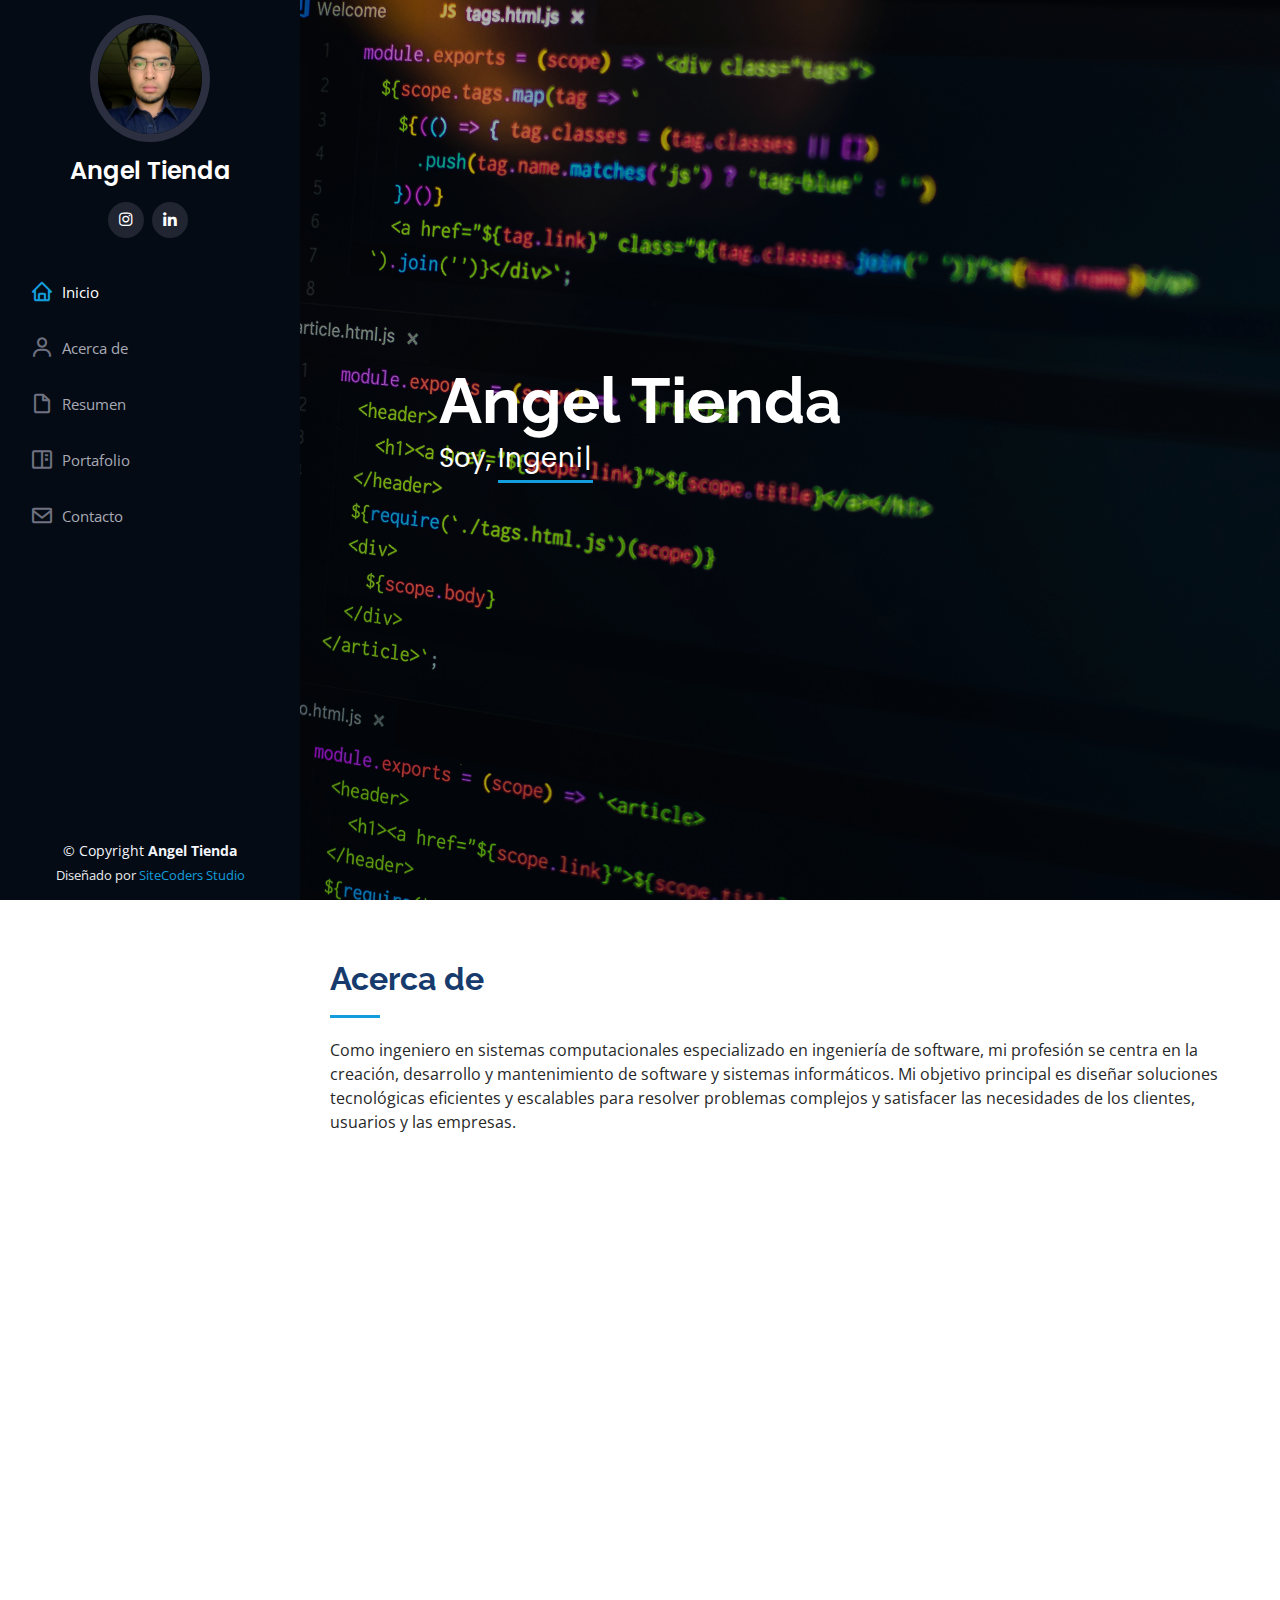
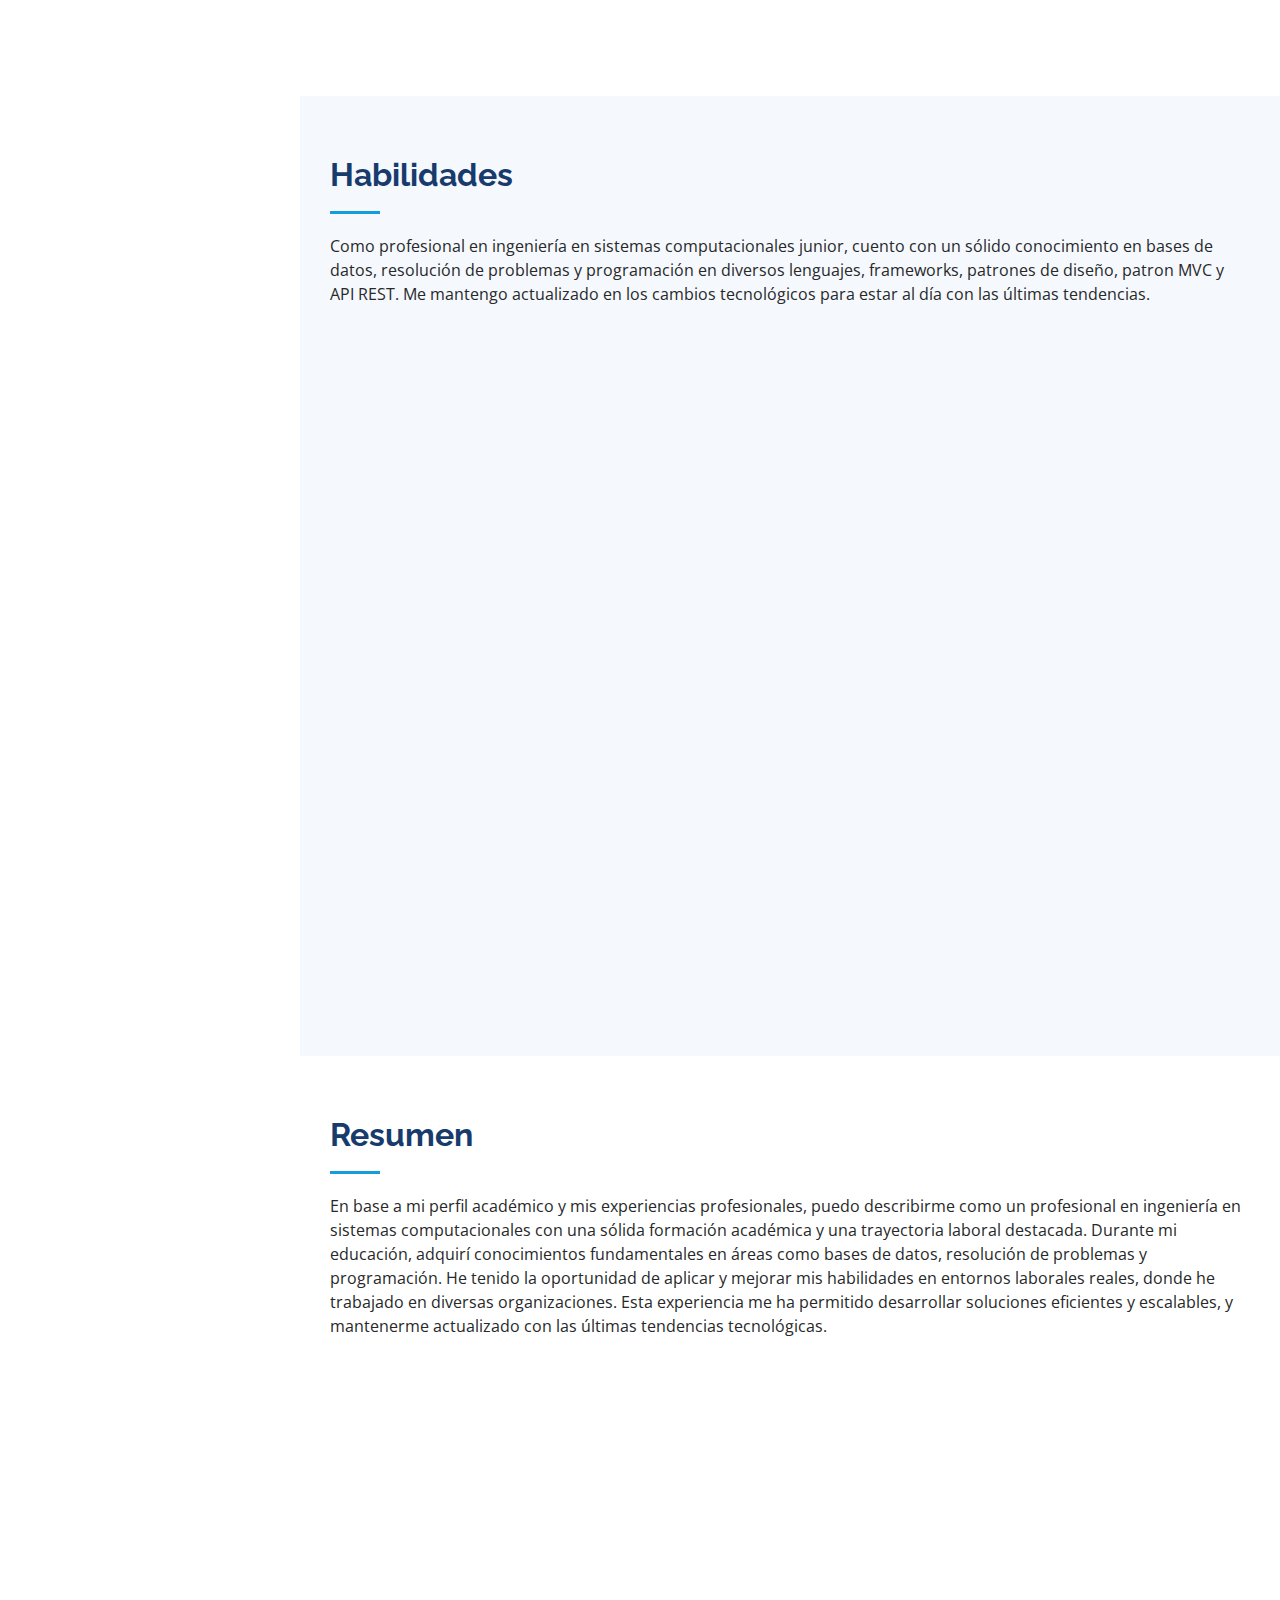
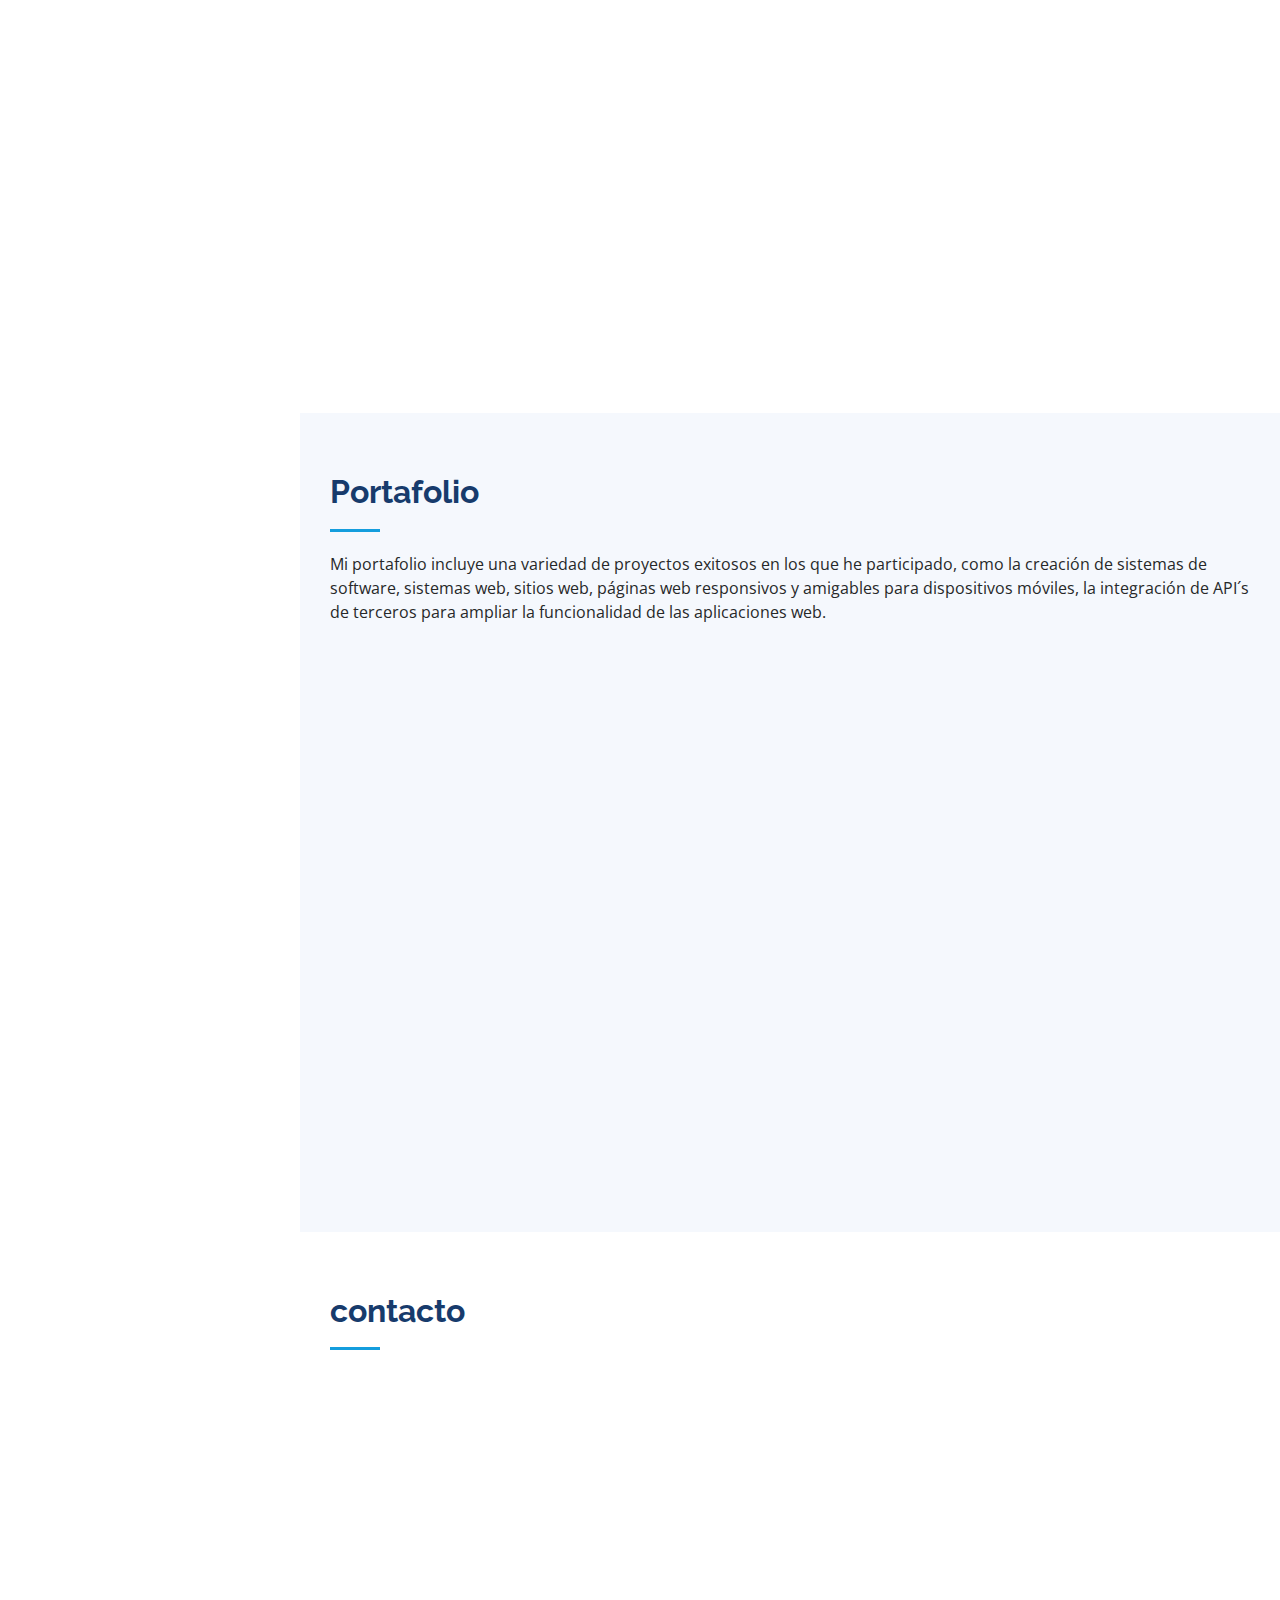
==== commit 530e5f12: "Add files via upload" ====
--- a/index.html
+++ b/index.html
@@ -1,791 +1,827 @@
-<!DOCTYPE html>
-<html lang="en">
-
-<head>
-  <meta charset="utf-8">
-  <meta content="width=device-width, initial-scale=1.0" name="viewport">
-
-  <title>AngelTienda</title>
-  <meta content="Portafolio para mostrar todos los proyectos que he realizado a lo largo de mi carrera y mi vida" name="description">
-  <meta content="" name="keywords">
-
-  <!-- Favicons -->
-  <link href="assets/img/faviconn.png" rel="icon">
-  <link href="assets/img/faviconn.png" rel="touch-icon">
-
-  <!-- Google Fonts -->
-  <link href="https://fonts.googleapis.com/css?family=Open+Sans:300,300i,400,400i,600,600i,700,700i|Raleway:300,300i,400,400i,500,500i,600,600i,700,700i|Poppins:300,300i,400,400i,500,500i,600,600i,700,700i" rel="stylesheet">
-
-  <!-- Vendor CSS Files -->
-  <link href="assets/vendor/aos/aos.css" rel="stylesheet">
-  <link href="assets/vendor/bootstrap/css/bootstrap.min.css" rel="stylesheet">
-  <link href="assets/vendor/bootstrap-icons/bootstrap-icons.css" rel="stylesheet">
-  <link href="assets/vendor/boxicons/css/boxicons.min.css" rel="stylesheet">
-  <link href="assets/vendor/glightbox/css/glightbox.min.css" rel="stylesheet">
-  <link href="assets/vendor/swiper/swiper-bundle.min.css" rel="stylesheet">
-
-  <!-- Template Main CSS File -->
-  <link href="assets/css/style.css" rel="stylesheet">
-</head>
-
-<body>
-
-  <!-- ======= Mobile nav toggle button ======= -->
-  <i class="bi bi-list mobile-nav-toggle d-xl-none"></i>
-
-  <!-- ======= Header ======= -->
-  <header id="header">
-    <div class="d-flex flex-column">
-
-      <div class="profile">
-        <img src="assets/img/profile.png" alt="" class="img-fluid rounded-circle">
-        <h1 class="text-light"><a href="index.html">Angel Tienda</a></h1>
-        <div class="social-links mt-3 text-center">
-        <!-- <a href="#" class="whatsapp"><i class="bx bxl-whatsapp"></i></a>
-          <a href="#" class="facebook"><i class="bx bxl-facebook"></i></a> -->
-          <a href="https://www.instagram.com/angelarturo_tg/" class="instagram" target="_blank"><i class="bx bxl-instagram"></i></a>
-         <!-- <a href="#" class="google-plus"><i class="bx bxl-skype"></i></a>-->
-          <a href="https://www.linkedin.com/in/angel-tienda-594b371aa/" class="linkedin"><i class="bx bxl-linkedin" target="_blank"></i></a>
-        </div>
-      </div>
-
-      <nav id="navbar" class="nav-menu navbar">
-        <ul>
-          <li><a href="#hero" class="nav-link scrollto active"><i class="bx bx-home"></i> <span>Inicio</span></a></li>
-          <li><a href="#about" class="nav-link scrollto"><i class="bx bx-user"></i> <span>Acerca de</span></a></li>
-          <li><a href="#resume" class="nav-link scrollto"><i class="bx bx-file-blank"></i> <span>Resumen</span></a></li>
-          <li><a href="#portfolio" class="nav-link scrollto"><i class="bx bx-book-content"></i> <span>Portafolio</span></a></li>
-          <!--<li><a href="#services" class="nav-link scrollto"><i class="bx bx-server"></i> <span>Servicios</span></a></li>-->
-          <li><a href="#contact" class="nav-link scrollto"><i class="bx bx-envelope"></i> <span>Contacto</span></a></li>
-        </ul>
-      </nav><!-- .nav-menu -->
-    </div>
-  </header><!-- End Header -->
-
-  <!-- ======= Hero Section ======= -->
-  <section id="hero" class="d-flex flex-column justify-content-center align-items-center">
-    <div class="hero-container" data-aos="fade-in">
-      <h1>Angel Tienda</h1>
-      <p>Soy, <span class="typed" data-typed-items="Ingeniero en Sistemas Computacionales, Desarrollador de Software, Desarrollador Web FULLSTACK, Freelancer, SEO de SiteCoders Studio"></span></p>
-    </div>
-  </section><!-- End Hero -->
-
-  <main id="main">
-
-    <!-- ======= About Section ======= -->
-    <section id="about" class="about">
-      <div class="container">
-
-        <div class="section-title">
-          <h2>Acerca de</h2>
-          <p>Como ingeniero en sistemas computacionales especializado en ingeniería de software, mi profesión se centra en la creación, desarrollo y mantenimiento de software y sistemas informáticos. Mi objetivo principal es diseñar soluciones tecnológicas eficientes y escalables para resolver problemas complejos y satisfacer las necesidades de los clientes, usuarios y las empresas.</p>
-        </div>
-
-        <div class="row">
-          <div class="col-lg-4" data-aos="fade-right">
-            <img src="assets/img/proofile.jpg" class="img-fluid" alt="">
-          </div>
-          <div class="col-lg-8 pt-4 pt-lg-0 content" data-aos="fade-left">
-            <h3>Ingeniero en Sistemas Computacionales. <!--&amp; Web Developer.--> </h3>
-            <p class="fst-italic">
-              Como profesional en este campo con 2 años de experiencia, poseo una sólida formación académica y una amplia experiencia práctica en el desarrollo de software. Tengo habilidades técnicas en lenguajes de programación como Java, PHP, C, C++, entre otros, así como experiencia en el uso de frameworks y microservicios.
-            </p>
-            <div class="row">
-              <div class="col-lg-6">
-                <ul>
-                  <li><i class="bi bi-chevron-right"></i> <strong>Cumpleaños:</strong> <span>30 Oct 1998</span></li>
-                  <li><i class="bi bi-chevron-right"></i> <strong>Sitioweb:</strong> <span>¡Coming soon!</span></li>
-                  <li><i class="bi bi-chevron-right"></i> <strong>Telefono:</strong> <span>+52 729-107-6799</span></li>
-                  <li><i class="bi bi-chevron-right"></i> <strong>Ciudad:</strong> <span>Toluca, MEXICO</span></li>
-                </ul>
-              </div>
-              <div class="col-lg-6">
-                <ul>
-                  <li><i class="bi bi-chevron-right"></i> <strong>Edad:</strong> <span>24</span></li>
-                  <li><i class="bi bi-chevron-right"></i> <strong>Grado:</strong> <span>Junior</span></li>
-                  <li><i class="bi bi-chevron-right"></i> <strong>Correo:</strong> <span>tienda_30@hotmail.com</span></li>
-                  <li><i class="bi bi-chevron-right"></i> <strong>Freelance:</strong> <span>Disponible</span></li>
-                </ul>
-              </div>
-            </div>
-            <p>
-              Me mantengo actualizado con las últimas tendencias y avances en el campo de la ingeniería de software. Esto me permite aplicar las mejores prácticas y adoptar tecnologías emergentes para mejorar continuamente el rendimiento y la eficiencia de los sistemas que desarrollo.
-              <strong>Con pensamiento creativo, trabajo en equipo, pensamiento analítico, adaptabilidad, gestion de proyectos, creatividad, aprendizaje continuo y autodidacta.</strong>
-            </p>
-          </div>
-        </div>
-
-      </div>
-    </section><!-- End About Section -->
-
-    <!-- ======= Facts Section ======= -->
-   <!--- <section id="facts" class="facts">
-      <div class="container">
-
-        <div class="section-title">
-          <h2>Facts</h2>
-          <p>Magnam dolores commodi suscipit. Necessitatibus eius consequatur ex aliquid fuga eum quidem. Sit sint consectetur velit. Quisquam quos quisquam cupiditate. Et nemo qui impedit suscipit alias ea. Quia fugiat sit in iste officiis commodi quidem hic quas.</p>
-        </div>
-
-        <div class="row no-gutters">
-
-          <div class="col-lg-3 col-md-6 d-md-flex align-items-md-stretch" data-aos="fade-up">
-            <div class="count-box">
-              <i class="bi bi-emoji-smile"></i>
-              <span data-purecounter-start="0" data-purecounter-end="232" data-purecounter-duration="1" class="purecounter"></span>
-              <p><strong>Happy Clients</strong> consequuntur quae</p>
-            </div>
-          </div>
-
-          <div class="col-lg-3 col-md-6 d-md-flex align-items-md-stretch" data-aos="fade-up" data-aos-delay="100">
-            <div class="count-box">
-              <i class="bi bi-journal-richtext"></i>
-              <span data-purecounter-start="0" data-purecounter-end="521" data-purecounter-duration="1" class="purecounter"></span>
-              <p><strong>Projects</strong> adipisci atque cum quia aut</p>
-            </div>
-          </div>
-
-          <div class="col-lg-3 col-md-6 d-md-flex align-items-md-stretch" data-aos="fade-up" data-aos-delay="200">
-            <div class="count-box">
-              <i class="bi bi-headset"></i>
-              <span data-purecounter-start="0" data-purecounter-end="1453" data-purecounter-duration="1" class="purecounter"></span>
-              <p><strong>Hours Of Support</strong> aut commodi quaerat</p>
-            </div>
-          </div>
-
-          <div class="col-lg-3 col-md-6 d-md-flex align-items-md-stretch" data-aos="fade-up" data-aos-delay="300">
-            <div class="count-box">
-              <i class="bi bi-people"></i>
-              <span data-purecounter-start="0" data-purecounter-end="32" data-purecounter-duration="1" class="purecounter"></span>
-              <p><strong>Hard Workers</strong> rerum asperiores dolor</p>
-            </div>
-          </div>
-
-        </div>
-
-      </div>
-    </section> End Facts Section -->
-
-    <!-- ======= Skills Section ======= -->
-    <section id="skills" class="skills section-bg">
-      <div class="container">
-
-        <div class="section-title">
-          <h2>Habilidades</h2>
-          <p>Como profesional en ingeniería en sistemas computacionales junior, cuento con un sólido conocimiento en bases de datos, resolución de problemas y programación en diversos lenguajes, frameworks, patrones de diseño, patron MVC y API REST. Me mantengo actualizado en los cambios tecnológicos para estar al día con las últimas tendencias.</p>
-        </div>
-
-        <div class="row skills-content">
-
-          <div class="col-lg-6" data-aos="fade-up">
-
-            <div class="progress">
-              <span class="skill">English <i class="val">Basico B1</i></span>
-              <div class="progress-bar-wrap">
-                <div class="progress-bar" role="progressbar" aria-valuenow="80" aria-valuemin="0" aria-valuemax="100"></div>
-              </div>
-            </div>
-
-            <div class="progress">
-              <span class="skill">HTML5 <i class="val">90%</i></span>
-              <div class="progress-bar-wrap">
-                <div class="progress-bar" role="progressbar" aria-valuenow="90" aria-valuemin="0" aria-valuemax="100"></div>
-              </div>
-            </div>
-
-            <div class="progress">
-              <span class="skill">CSS3 <i class="val">30%</i></span>
-              <div class="progress-bar-wrap">
-                <div class="progress-bar" role="progressbar" aria-valuenow="30" aria-valuemin="0" aria-valuemax="100"></div>
-              </div>
-            </div>
-
-            <div class="progress">
-              <span class="skill">JavaScript <i class="val">70%</i></span>
-              <div class="progress-bar-wrap">
-                <div class="progress-bar" role="progressbar" aria-valuenow="70" aria-valuemin="0" aria-valuemax="100"></div>
-              </div>
-            </div>
-
-            <div class="progress">
-              <span class="skill">PHP<i class="val">80%</i></span>
-              <div class="progress-bar-wrap">
-                <div class="progress-bar" role="progressbar" aria-valuenow="80" aria-valuemin="0" aria-valuemax="100"></div>
-              </div>
-            </div>
-
-            <div class="progress">
-              <span class="skill">Laravel 8<i class="val">50%</i></span>
-              <div class="progress-bar-wrap">
-                <div class="progress-bar" role="progressbar" aria-valuenow="50" aria-valuemin="0" aria-valuemax="100"></div>
-              </div>
-            </div>
-
-            <div class="progress">
-              <span class="skill">Bootstrap<i class="val">70%</i></span>
-              <div class="progress-bar-wrap">
-                <div class="progress-bar" role="progressbar" aria-valuenow="70" aria-valuemin="0" aria-valuemax="100"></div>
-              </div>
-            </div>
-
-            <div class="progress">
-              <span class="skill">Git (Comandos)<i class="val">60%</i></span>
-              <div class="progress-bar-wrap">
-                <div class="progress-bar" role="progressbar" aria-valuenow="60" aria-valuemin="0" aria-valuemax="100"></div>
-              </div>
-            </div>
-
-            <div class="progress">
-              <span class="skill">Postman API<i class="val">50%</i></span>
-              <div class="progress-bar-wrap">
-                <div class="progress-bar" role="progressbar" aria-valuenow="50" aria-valuemin="0" aria-valuemax="100"></div>
-              </div>
-            </div>
-
-            <div class="progress">
-              <span class="skill">AWS (Amazon Web Services)<i class="val">10%</i></span>
-              <div class="progress-bar-wrap">
-                <div class="progress-bar" role="progressbar" aria-valuenow="10" aria-valuemin="0" aria-valuemax="100"></div>
-              </div>
-            </div>
-
-            <div class="progress">
-              <span class="skill">SCRUM FOUNDATION<i class="val">Learning</i></span>
-              <div class="progress-bar-wrap">
-                <div class="progress-bar" role="progressbar" aria-valuenow="50" aria-valuemin="0" aria-valuemax="100"></div>
-              </div>
-            </div>
-
-          </div>
-
-          <div class="col-lg-6" data-aos="fade-up" data-aos-delay="100">
-
-            <div class="progress">
-              <span class="skill">JAVA <i class="val">80%</i></span>
-              <div class="progress-bar-wrap">
-                <div class="progress-bar" role="progressbar" aria-valuenow="80" aria-valuemin="0" aria-valuemax="100"></div>
-              </div>
-            </div>
-
-            <div class="progress">
-              <span class="skill">Spring Boot <i class="val">50%</i></span>
-              <div class="progress-bar-wrap">
-                <div class="progress-bar" role="progressbar" aria-valuenow="50" aria-valuemin="0" aria-valuemax="100"></div>
-              </div>
-            </div>
-
-            <div class="progress">
-              <span class="skill">C / C++<i class="val">70%</i></span>
-              <div class="progress-bar-wrap">
-                <div class="progress-bar" role="progressbar" aria-valuenow="70" aria-valuemin="0" aria-valuemax="100"></div>
-              </div>
-            </div>
-
-            <div class="progress">
-              <span class="skill">MySQL <i class="val">80%</i></span>
-              <div class="progress-bar-wrap">
-                <div class="progress-bar" role="progressbar" aria-valuenow="80" aria-valuemin="0" aria-valuemax="100"></div>
-              </div>
-            </div>
-
-            <div class="progress">
-              <span class="skill">SQL<i class="val">80%</i></span>
-              <div class="progress-bar-wrap">
-                <div class="progress-bar" role="progressbar" aria-valuenow="80" aria-valuemin="0" aria-valuemax="100"></div>
-              </div>
-            </div>
-
-            <div class="progress">
-              <span class="skill">MongoDB<i class="val">50%</i></span>
-              <div class="progress-bar-wrap">
-                <div class="progress-bar" role="progressbar" aria-valuenow="50" aria-valuemin="0" aria-valuemax="100"></div>
-              </div>
-            </div>
-
-            <div class="progress">
-              <span class="skill">GitHub<i class="val">70%</i></span>
-              <div class="progress-bar-wrap">
-                <div class="progress-bar" role="progressbar" aria-valuenow="70" aria-valuemin="0" aria-valuemax="100"></div>
-              </div>
-            </div>
-
-            <div class="progress">
-              <span class="skill">MySQL Workbench<i class="val">60%</i></span>
-              <div class="progress-bar-wrap">
-                <div class="progress-bar" role="progressbar" aria-valuenow="60" aria-valuemin="0" aria-valuemax="100"></div>
-              </div>
-            </div>
-
-            <div class="progress">
-              <span class="skill">Flutter<i class="val">10%</i></span>
-              <div class="progress-bar-wrap">
-                <div class="progress-bar" role="progressbar" aria-valuenow="10" aria-valuemin="0" aria-valuemax="100"></div>
-              </div>
-            </div>
-
-            <div class="progress">
-              <span class="skill">Angular<i class="val">Learning</i></span>
-              <div class="progress-bar-wrap">
-                <div class="progress-bar" role="progressbar" aria-valuenow="20" aria-valuemin="0" aria-valuemax="100"></div>
-              </div>
-            </div>
-
-          </div>
-
-        </div>
-
-      </div>
-    </section><!-- End Skills Section -->
-
-    <!-- ======= Resume Section ======= -->
-    <section id="resume" class="resume">
-      <div class="container">
-
-        <div class="section-title">
-          <h2>Resumen</h2>
-          <p>En base a mi perfil académico y mis experiencias profesionales, puedo describirme como un profesional en ingeniería en sistemas computacionales con una sólida formación académica y una trayectoria laboral destacada. Durante mi educación, adquirí conocimientos fundamentales en áreas como bases de datos, resolución de problemas y programación. He tenido la oportunidad de aplicar y mejorar mis habilidades en entornos laborales reales, donde he trabajado en diversas organizaciones. Esta experiencia me ha permitido desarrollar soluciones eficientes y escalables, y mantenerme actualizado con las últimas tendencias tecnológicas.</p>
-        </div>
-
-        <div class="row">
-          <div class="col-lg-6" data-aos="fade-up">
-            <h3 class="resume-title">Actual</h3>
-            <div class="resume-item pb-0">
-              <h4>Fundador de SiteCoders Studio</h4>
-              <p><em>En SiteCoders Studio, estamos comprometidos en brindar soluciones tecnológicas que satisfagan las necesidades de nuestros clientes. Nos dedicamos a transformar las ideas de nuestros clientes en código, ofreciendo soluciones personalizadas para sus proyectos web y móviles. 
-              </em></p>
-              <ul>
-                <li>Toluca, Estado de Mexico</li>
-                <li>+52 729-107-6799</li>
-                <li>tienda_30@hotmail.com</li>
-              </ul>
-            </div>
-
-            <h3 class="resume-title">Educación</h3>
-            <div class="resume-item">
-              <h4>Ingeniero en sistemas computacionales</h4>
-              <h5>2018 - 2022</h5>
-              <p><em>Colegio Mexiquense, SAN. Felipe Tlalmimilolpan 409</em></p>
-             <!-- <p>Qui deserunt veniam. Et sed aliquam labore tempore sed quisquam iusto autem sit. Ea vero voluptatum qui ut dignissimos deleniti nerada porti sand markend</p> -->
-            </div>
-            <div class="resume-item">
-              <h4>Certificación en SCRUM FOUNDATION PROFESSIONAL CERTIFICATE SFPC.</h4>
-              <h5>2023</h5>
-              <p><em> Scrum Foundation<a href="#" target="_blank" rel="noopener noreferrer">Professional Knowledge</a> </em></p>
-              <!-- <p>Qui deserunt veniam. Et sed aliquam labore tempore sed quisquam iusto autem sit. Ea vero voluptatum qui ut dignissimos deleniti nerada porti sand markend</p> -->
-            </div>
-            <div class="resume-item">
-              <h4>Certificación en Microsoft Technology Associate Using HTML and CSS.</h4>
-              <h5>2021</h5>
-              <p><em>Microsoft Technology Associate, <a href="https://certiport.pearsonvue.com/" target="_blank" rel="noopener noreferrer">CertiPort</a> </em></p>
-              <!-- <p>Qui deserunt veniam. Et sed aliquam labore tempore sed quisquam iusto autem sit. Ea vero voluptatum qui ut dignissimos deleniti nerada porti sand markend</p> -->
-            </div>
-            <div class="resume-item">
-              <h4>Certificación en PHP</h4>
-              <h5> 23 april 2021</h5>
-              <p><em>SoloLearn</em></p>
-              <!-- <p>Qui deserunt veniam. Et sed aliquam labore tempore sed quisquam iusto autem sit. Ea vero voluptatum qui ut dignissimos deleniti nerada porti sand markend</p> -->
-            </div>
-            <div class="resume-item">
-              <h4>Certificación en SQL Fundamentals course</h4>
-              <h5> 14 june 2020</h5>
-              <p><em>SoloLearn</em></p>
-              <!-- <p>Qui deserunt veniam. Et sed aliquam labore tempore sed quisquam iusto autem sit. Ea vero voluptatum qui ut dignissimos deleniti nerada porti sand markend</p> -->
-            </div>
-            <div class="resume-item">
-              <h4>Técnico en informática</h4>
-              <h5>2013 - 2016</h5>
-              <p><em>CBT No.2 Dr. Mario José Molina Henríquez.</em></p>
-             <!-- <p>Qui deserunt veniam. Et sed aliquam labore tempore sed quisquam iusto autem sit. Ea vero voluptatum qui ut dignissimos deleniti nerada porti sand markend</p> -->
-            </div>
-          </div>
-          <div class="col-lg-6" data-aos="fade-up" data-aos-delay="100">
-            <h3 class="resume-title">Experiencia Profesional</h3>
-            <div class="resume-item">
-              <h4>Sistema Web Administrador de inventario</h4>
-              <h5>2023 - Actual</h5>
-              <h6> <mark>Desarrollado en: PHP, MySQL y Frameworks</mark></h6>
-              <p><em>Carpintería Naga, Calle Independencia 940, San Nicolas Tolentino Otzacatipan, 50230 San Nicolás Tolentino, Méx. </em></p>
-              <ul>
-                <li>Implementar funcionalidades que permitan al administrador del sistema registrar y gestionar información de los clientes, como datos de contacto, historial de compras y preferencias.</li>
-                <li>Desarrollar un sistema que permita generar reportes personalizados sobre ventas, inventario, ganancias, o cualquier otro aspecto relevante para la carpintería, brindando información valiosa para la toma de decisiones. </li>
-                <li> Incorporar una funcionalidad que permita a los clientes obtener cotizaciones en línea, seleccionando los productos deseados y obteniendo un cálculo automático de los costos asociados.</li>
-                <li>Desarrollar un sistema que permita llevar un control preciso del inventario de productos de la carpintería, actualizando automáticamente las existencias cuando se realizan ventas o compras.</li>
-                <li>Diseñar una interfaz de usuario fácil de usar y navegación intuitiva, que permita a los clientes realizar cotizaciones, hacer pedidos y acceder a información relevante de manera sencilla.</li>
-                <li> Implementar medidas de seguridad para proteger la información confidencial de los clientes y asegurar que los datos estén protegidos contra accesos no autorizados o pérdida.</li>
-              </ul>
-            </div>
-            <div class="resume-item">
-              <h4>Página Web | Salud Sexual </h4>
-              <h5>2023 - Terminado</h5>
-              <h6><mark>Desarrollado en: PHP, MySQL, HTML5 y Bootstrap</mark></h6>
-              <p><em>Escuela Normal Núm. 1 de Toluca, Blvd. Isidro Fabela 601, Doctores, 50060 Toluca de Lerdo, Méx.</em></p>
-              <ul>
-                <li>Implementar un sistema de comentarios que permita a los usuarios escribir y publicar críticas sobre los libros, fomentando la interacción y participación de la comunidad de usuarios.</li>
-                <li> Implementar un sistema de moderación para revisar y aprobar los comentarios antes de que sean publicados, asegurando que cumplan con las políticas de la plataforma y evitando contenidos inapropiados o spam.</li>
-                <li>Diseñar una interfaz de usuario amigable y fácil de usar, que permita a los usuarios encontrar los libros, leer las críticas y agregar sus propios comentarios de manera intuitiva.</li>
-                <li>Desarrollar la página web optimizando el rendimiento y la velocidad de carga, asegurando una experiencia fluida para los usuarios al navegar y dejar comentarios.</li>
-              </ul>
-            </div>
-            <div class="resume-item">
-              <h4>Sistema - Administración un estacionamiento</h4>
-              <h5>2022 - Terminado</h5>
-              <h6><mark>Desarrollado en: Java 8 y MySQL</mark></h6>
-              <p><em>Colegio Mexiquense, SAN. Felipe Tlalmimilolpan 409</em></p>
-              <ul>
-                <li>Diseñar un sistema que permita administrar de manera eficiente y precisa el ingreso, salida y disponibilidad de espacios de estacionamiento.</li>
-                <li>Desarrollar funcionalidades automatizadas para tareas como la emisión de boletos, el cálculo de tarifas, la asignación de espacios y la generación de informes.</li>
-                <li>Implementar medidas de seguridad, como sistemas de identificación y autenticación, para garantizar el acceso adecuado y prevenir fraudes o ingresos no autorizados.</li>
-                <li>Diseñar una interfaz de usuario amigable que facilite la navegación y la interacción con el sistema, tanto para los administradores como para los usuarios finales.</li>
-              </ul>
-            </div>
-          </div>
-        </div>
-
-      </div>
-    </section><!-- End Resume Section -->
-
-    <!-- ======= Portfolio Section ======= -->
-    <section id="portfolio" class="portfolio section-bg">
-      <div class="container">
-
-        <div class="section-title">
-          <h2>Portafolio</h2>
-          <p>Mi portafolio incluye una variedad de proyectos exitosos en los que he participado, como la creación de sistemas de software, sistemas web, sitios web, páginas web responsivos y amigables para dispositivos móviles, la integración de API´s de terceros para ampliar la funcionalidad de las aplicaciones web.</p>
-        </div>
-
-        <div class="row" data-aos="fade-up">
-          <div class="col-lg-12 d-flex justify-content-center">
-            <ul id="portfolio-flters">
-              <li data-filter="*" class="filter-active">All</li>
-              <li data-filter=".filter-web">Web</li>
-              <li data-filter=".filter-software">Software</li>
-            </ul>
-          </div>
-        </div>
-
-        <div class="row portfolio-container" data-aos="fade-up" data-aos-delay="100">
-
-          <div class="col-lg-4 col-md-6 portfolio-item filter-web">
-            <div class="portfolio-wrap">
-              <img src="assets/img/portfolio/proyect2.png" class="img-fluid" alt="">
-              <div class="portfolio-links">
-                <a href="assets/img/portfolio/proyect2.png" data-gallery="portfolioGallery" class="portfolio-lightbox" title="Página web- Salud sexual || PHP,HTML5,Bootstrap,MySQL"><i class="bx bx-plus"></i></a>
-                <a href="portfolio-details.html" title="Mas detalles"><i class="bx bx-link"></i></a>
-              </div>
-            </div>
-          </div>
-
-          <div class="col-lg-4 col-md-6 portfolio-item filter-web">
-            <div class="portfolio-wrap">
-              <img src="assets/img/portfolio/proyect1.png" class="img-fluid" alt="">
-              <div class="portfolio-links">
-                <a href="assets/img/portfolio/proyect1.png" data-gallery="portfolioGallery" class="portfolio-lightbox" title="Sistema web - Carpintería Naga || PHP,HTML5,CSS3,Bootstrap,MySQL"><i class="bx bx-plus"></i></a>
-                <a href="portfolio-details2.html" title="Mas detalles"><i class="bx bx-link"></i></a>
-              </div>
-            </div>
-          </div>
-
-          <div class="col-lg-4 col-md-6 portfolio-item filter-software">
-            <div class="portfolio-wrap">
-              <img src="assets/img/portfolio/proyect3.png" class="img-fluid" alt="">
-              <div class="portfolio-links">
-                <a href="assets/img/portfolio/proyect3.png" data-gallery="portfolioGallery" class="portfolio-lightbox" title="Sistema de escritorio - Administración de un estacionamiento || JAVA 8 Y MySQL"><i class="bx bx-plus"></i></a>
-                <a href="portfolio-details3.html" title="Mas Detalles"><i class="bx bx-link"></i></a>
-              </div>
-            </div>
-          </div>
-
-          <!--
-          <div class="col-lg-4 col-md-6 portfolio-item filter-card">
-            <div class="portfolio-wrap">
-              <img src="assets/img/portfolio/portfolio-4.jpg" class="img-fluid" alt="">
-              <div class="portfolio-links">
-                <a href="assets/img/portfolio/portfolio-4.jpg" data-gallery="portfolioGallery" class="portfolio-lightbox" title="Card 2"><i class="bx bx-plus"></i></a>
-                <a href="portfolio-details.html" title="More Details"><i class="bx bx-link"></i></a>
-              </div>
-            </div>
-          </div>
-
-          <div class="col-lg-4 col-md-6 portfolio-item filter-web">
-            <div class="portfolio-wrap">
-              <img src="assets/img/portfolio/portfolio-5.jpg" class="img-fluid" alt="">
-              <div class="portfolio-links">
-                <a href="assets/img/portfolio/portfolio-5.jpg" data-gallery="portfolioGallery" class="portfolio-lightbox" title="Web 2"><i class="bx bx-plus"></i></a>
-                <a href="portfolio-details.html" title="More Details"><i class="bx bx-link"></i></a>
-              </div>
-            </div>
-          </div>
-
-          <div class="col-lg-4 col-md-6 portfolio-item filter-app">
-            <div class="portfolio-wrap">
-              <img src="assets/img/portfolio/portfolio-6.jpg" class="img-fluid" alt="">
-              <div class="portfolio-links">
-                <a href="assets/img/portfolio/portfolio-6.jpg" data-gallery="portfolioGallery" class="portfolio-lightbox" title="App 3"><i class="bx bx-plus"></i></a>
-                <a href="portfolio-details.html" title="More Details"><i class="bx bx-link"></i></a>
-              </div>
-            </div>
-          </div>
-
-          <div class="col-lg-4 col-md-6 portfolio-item filter-card">
-            <div class="portfolio-wrap">
-              <img src="assets/img/portfolio/portfolio-7.jpg" class="img-fluid" alt="">
-              <div class="portfolio-links">
-                <a href="assets/img/portfolio/portfolio-7.jpg" data-gallery="portfolioGallery" class="portfolio-lightbox" title="Card 1"><i class="bx bx-plus"></i></a>
-                <a href="portfolio-details.html" title="More Details"><i class="bx bx-link"></i></a>
-              </div>
-            </div>
-          </div>
-
-          <div class="col-lg-4 col-md-6 portfolio-item filter-card">
-            <div class="portfolio-wrap">
-              <img src="assets/img/portfolio/portfolio-8.jpg" class="img-fluid" alt="">
-              <div class="portfolio-links">
-                <a href="assets/img/portfolio/portfolio-8.jpg" data-gallery="portfolioGallery" class="portfolio-lightbox" title="Card 3"><i class="bx bx-plus"></i></a>
-                <a href="portfolio-details.html" title="More Details"><i class="bx bx-link"></i></a>
-              </div>
-            </div>
-          </div>
-
-          <div class="col-lg-4 col-md-6 portfolio-item filter-web">
-            <div class="portfolio-wrap">
-              <img src="assets/img/portfolio/portfolio-9.jpg" class="img-fluid" alt="">
-              <div class="portfolio-links">
-                <a href="assets/img/portfolio/portfolio-9.jpg" data-gallery="portfolioGallery" class="portfolio-lightbox" title="Web 3"><i class="bx bx-plus"></i></a>
-                <a href="portfolio-details.html" title="More Details"><i class="bx bx-link"></i></a>
-              </div>
-            </div>
-          </div>  -->
-
-        </div>
-
-      </div>
-    </section><!-- End Portfolio Section -->
-
-    <!-- ======= Services Section 
-    <section id="services" class="services">
-      <div class="container">
-
-        <div class="section-title">
-          <h2>Services</h2>
-          <p>Magnam dolores commodi suscipit. Necessitatibus eius consequatur ex aliquid fuga eum quidem. Sit sint consectetur velit. Quisquam quos quisquam cupiditate. Et nemo qui impedit suscipit alias ea. Quia fugiat sit in iste officiis commodi quidem hic quas.</p>
-        </div>
-
-        <div class="row">
-          <div class="col-lg-4 col-md-6 icon-box" data-aos="fade-up">
-            <div class="icon"><i class="bi bi-briefcase"></i></div>
-            <h4 class="title"><a href="">Lorem Ipsum</a></h4>
-            <p class="description">Voluptatum deleniti atque corrupti quos dolores et quas molestias excepturi sint occaecati cupiditate non provident</p>
-          </div>
-          <div class="col-lg-4 col-md-6 icon-box" data-aos="fade-up" data-aos-delay="100">
-            <div class="icon"><i class="bi bi-card-checklist"></i></div>
-            <h4 class="title"><a href="">Dolor Sitema</a></h4>
-            <p class="description">Minim veniam, quis nostrud exercitation ullamco laboris nisi ut aliquip ex ea commodo consequat tarad limino ata</p>
-          </div>
-          <div class="col-lg-4 col-md-6 icon-box" data-aos="fade-up" data-aos-delay="200">
-            <div class="icon"><i class="bi bi-bar-chart"></i></div>
-            <h4 class="title"><a href="">Sed ut perspiciatis</a></h4>
-            <p class="description">Duis aute irure dolor in reprehenderit in voluptate velit esse cillum dolore eu fugiat nulla pariatur</p>
-          </div>
-          <div class="col-lg-4 col-md-6 icon-box" data-aos="fade-up" data-aos-delay="300">
-            <div class="icon"><i class="bi bi-binoculars"></i></div>
-            <h4 class="title"><a href="">Magni Dolores</a></h4>
-            <p class="description">Excepteur sint occaecat cupidatat non proident, sunt in culpa qui officia deserunt mollit anim id est laborum</p>
-          </div>
-          <div class="col-lg-4 col-md-6 icon-box" data-aos="fade-up" data-aos-delay="400">
-            <div class="icon"><i class="bi bi-brightness-high"></i></div>
-            <h4 class="title"><a href="">Nemo Enim</a></h4>
-            <p class="description">At vero eos et accusamus et iusto odio dignissimos ducimus qui blanditiis praesentium voluptatum deleniti atque</p>
-          </div>
-          <div class="col-lg-4 col-md-6 icon-box" data-aos="fade-up" data-aos-delay="500">
-            <div class="icon"><i class="bi bi-calendar4-week"></i></div>
-            <h4 class="title"><a href="">Eiusmod Tempor</a></h4>
-            <p class="description">Et harum quidem rerum facilis est et expedita distinctio. Nam libero tempore, cum soluta nobis est eligendi</p>
-          </div>
-        </div>
-
-      </div>
-    </section> End Services Section -->
-
-    <!-- ======= Testimonials Section 
-    <section id="testimonials" class="testimonials section-bg">
-      <div class="container">
-
-        <div class="section-title">
-          <h2>Testimonials</h2>
-          <p>Magnam dolores commodi suscipit. Necessitatibus eius consequatur ex aliquid fuga eum quidem. Sit sint consectetur velit. Quisquam quos quisquam cupiditate. Et nemo qui impedit suscipit alias ea. Quia fugiat sit in iste officiis commodi quidem hic quas.</p>
-        </div>
-
-        <div class="testimonials-slider swiper" data-aos="fade-up" data-aos-delay="100">
-          <div class="swiper-wrapper">
-
-            <div class="swiper-slide">
-              <div class="testimonial-item" data-aos="fade-up">
-                <p>
-                  <i class="bx bxs-quote-alt-left quote-icon-left"></i>
-                  Proin iaculis purus consequat sem cure digni ssim donec porttitora entum suscipit rhoncus. Accusantium quam, ultricies eget id, aliquam eget nibh et. Maecen aliquam, risus at semper.
-                  <i class="bx bxs-quote-alt-right quote-icon-right"></i>
-                </p>
-                <img src="assets/img/testimonials/testimonials-1.jpg" class="testimonial-img" alt="">
-                <h3>Saul Goodman</h3>
-                <h4>Ceo &amp; Founder</h4>
-              </div>
-            </div> End testimonial item 
-
-            <div class="swiper-slide">
-              <div class="testimonial-item" data-aos="fade-up" data-aos-delay="100">
-                <p>
-                  <i class="bx bxs-quote-alt-left quote-icon-left"></i>
-                  Export tempor illum tamen malis malis eram quae irure esse labore quem cillum quid cillum eram malis quorum velit fore eram velit sunt aliqua noster fugiat irure amet legam anim culpa.
-                  <i class="bx bxs-quote-alt-right quote-icon-right"></i>
-                </p>
-                <img src="assets/img/testimonials/testimonials-2.jpg" class="testimonial-img" alt="">
-                <h3>Sara Wilsson</h3>
-                <h4>Designer</h4>
-              </div>
-            </div> End testimonial item 
-
-            <div class="swiper-slide">
-              <div class="testimonial-item" data-aos="fade-up" data-aos-delay="200">
-                <p>
-                  <i class="bx bxs-quote-alt-left quote-icon-left"></i>
-                  Enim nisi quem export duis labore cillum quae magna enim sint quorum nulla quem veniam duis minim tempor labore quem eram duis noster aute amet eram fore quis sint minim.
-                  <i class="bx bxs-quote-alt-right quote-icon-right"></i>
-                </p>
-                <img src="assets/img/testimonials/testimonials-3.jpg" class="testimonial-img" alt="">
-                <h3>Jena Karlis</h3>
-                <h4>Store Owner</h4>
-              </div>
-            </div> End testimonial item 
-
-            <div class="swiper-slide">
-              <div class="testimonial-item" data-aos="fade-up" data-aos-delay="300">
-                <p>
-                  <i class="bx bxs-quote-alt-left quote-icon-left"></i>
-                  Fugiat enim eram quae cillum dolore dolor amet nulla culpa multos export minim fugiat minim velit minim dolor enim duis veniam ipsum anim magna sunt elit fore quem dolore labore illum veniam.
-                  <i class="bx bxs-quote-alt-right quote-icon-right"></i>
-                </p>
-                <img src="assets/img/testimonials/testimonials-4.jpg" class="testimonial-img" alt="">
-                <h3>Matt Brandon</h3>
-                <h4>Freelancer</h4>
-              </div>
-            </div> End testimonial item 
-
-            <div class="swiper-slide">
-              <div class="testimonial-item" data-aos="fade-up" data-aos-delay="400">
-                <p>
-                  <i class="bx bxs-quote-alt-left quote-icon-left"></i>
-                  Quis quorum aliqua sint quem legam fore sunt eram irure aliqua veniam tempor noster veniam enim culpa labore duis sunt culpa nulla illum cillum fugiat legam esse veniam culpa fore nisi cillum quid.
-                  <i class="bx bxs-quote-alt-right quote-icon-right"></i>
-                </p>
-                <img src="assets/img/testimonials/testimonials-5.jpg" class="testimonial-img" alt="">
-                <h3>John Larson</h3>
-                <h4>Entrepreneur</h4>
-              </div>
-            </div> End testimonial item 
-
-          </div>
-          <div class="swiper-pagination"></div>
-        </div>
-
-      </div>
-    </section> End Testimonials Section -->
-
-    <!-- ======= Contact Section ======= -->
-    <section id="contact" class="contact">
-      <div class="container">
-
-        <div class="section-title">
-          <h2>contacto</h2>
-         <!-- <p>Magnam dolores commodi suscipit. Necessitatibus eius consequatur ex aliquid fuga eum quidem. Sit sint consectetur velit. Quisquam quos quisquam cupiditate. Et nemo qui impedit suscipit alias ea. Quia fugiat sit in iste officiis commodi quidem hic quas.</p>-->
-        </div>
-
-        <div class="row" data-aos="fade-in">
-
-          <div class="col-lg-5 d-flex align-items-stretch">
-            <div class="info">
-              <div class="address">
-                <i class="bi bi-geo-alt"></i>
-                <h4>Ubicación:</h4>
-                <p>Toluca, Estado de Mexico, CP 50220</p>
-              </div>
-
-              <div class="email">
-                <i class="bi bi-envelope"></i>
-                <h4>Correo:</h4>
-                <p>tienda_30@hotmail.com</p>
-              </div>
-
-              <div class="phone">
-                <i class="bi bi-phone"></i>
-                <h4>Llamar:</h4>
-                <p>+52 729-107-6799</p>
-              </div>
-
-              <iframe src="https://www.google.com/maps/embed?pb=!1m18!1m12!1m3!1d120503.24838124751!2d-99.71361629208153!3d19.294255900729997!2m3!1f0!2f0!3f0!3m2!1i1024!2i768!4f13.1!3m3!1m2!1s0x85cd89892a50ebb9%3A0xad3f4ad5550208c4!2sToluca%20de%20Lerdo%2C%20M%C3%A9x.!5e0!3m2!1ses-419!2smx!4v1687478104711!5m2!1ses-419!2smx" frameborder="0" style="border:0; width: 100%; height: 290px;" allowfullscreen></iframe>
-            </div>
-
-          </div>
-
-          <div class="col-lg-7 mt-5 mt-lg-0 d-flex align-items-stretch">
-            <form action="#" method="post" role="form" class="php-email-form">
-              <center><h3>⚠En mantenimiento⚠</h3></center>
-              <div class="row">
-                <div class="form-group col-md-6">
-                  <label for="name">Nombre Completo:</label>
-                  <input type="text" name="name" class="form-control" id="name" disabled required>
-                </div>
-                <div class="form-group col-md-6">
-                  <label for="name">Correo Electronico</label>
-                  <input type="email" class="form-control" name="email" id="email" disabled required>
-                </div>
-              </div>
-              <div class="form-group">
-                <label for="name">Asunto:</label>
-                <input type="text" class="form-control" name="subject" id="subject" disabled required>
-              </div>
-              <div class="form-group">
-                <label for="name">Mensaje:</label>
-                <textarea class="form-control" name="message" rows="10" disabled required></textarea>
-              </div>
-              <div class="text-center"><button type="submit" disabled>Enviar Mensaje</button></div>
-            </form>
-          </div>
-
-        </div>
-
-      </div>
-    </section><!-- End Contact Section -->
-
-  </main><!-- End #main -->
-
-  <!-- ======= Footer ======= -->
-  <footer id="footer">
-    <div class="container">
-      <div class="copyright">
-        &copy; Copyright <strong><span>Angel Tienda</span></strong>
-      </div>
-      <div class="credits">
-        Diseñado por <a href="https://www.instagram.com/sitecoders/" target="_blank">SiteCoders Studio</a>
-      </div>
-    </div>
-  </footer><!-- End  Footer -->
-
-  <a href="#" class="back-to-top d-flex align-items-center justify-content-center"><i class="bi bi-arrow-up-short"></i></a>
-
-  <!-- Vendor JS Files -->
-  <script src="assets/vendor/purecounter/purecounter_vanilla.js"></script>
-  <script src="assets/vendor/aos/aos.js"></script>
-  <script src="assets/vendor/bootstrap/js/bootstrap.bundle.min.js"></script>
-  <script src="assets/vendor/glightbox/js/glightbox.min.js"></script>
-  <script src="assets/vendor/isotope-layout/isotope.pkgd.min.js"></script>
-  <script src="assets/vendor/swiper/swiper-bundle.min.js"></script>
-  <script src="assets/vendor/typed.js/typed.umd.js"></script>
-  <script src="assets/vendor/waypoints/noframework.waypoints.js"></script>
-  <script src="assets/vendor/php-email-form/validate.js"></script>
-
-  <!-- Template Main JS File -->
-  <script src="assets/js/main.js"></script>
-
-</body>
-
+<!DOCTYPE html>
+<html lang="en">
+<head>
+  <meta charset="utf-8">
+  <meta content="width=device-width, initial-scale=1.0" name="viewport">
+
+  <title>AngelTienda</title>
+  <meta content="Portafolio para mostrar todos los proyectos que he realizado a lo largo de mi carrera y mi vida" name="description">
+  <meta content="" name="keywords">
+
+  <!-- Favicons -->
+  <link href="assets/img/faviconn.png" rel="icon">
+  <link href="assets/img/faviconn.png" rel="touch-icon">
+
+  <!-- Google Fonts -->
+  <link href="https://fonts.googleapis.com/css?family=Open+Sans:300,300i,400,400i,600,600i,700,700i|Raleway:300,300i,400,400i,500,500i,600,600i,700,700i|Poppins:300,300i,400,400i,500,500i,600,600i,700,700i" rel="stylesheet">
+
+  <!-- Vendor CSS Files -->
+  <link href="assets/vendor/aos/aos.css" rel="stylesheet">
+  <link href="assets/vendor/bootstrap/css/bootstrap.min.css" rel="stylesheet">
+  <link href="assets/vendor/bootstrap-icons/bootstrap-icons.css" rel="stylesheet">
+  <link href="assets/vendor/boxicons/css/boxicons.min.css" rel="stylesheet">
+  <link href="assets/vendor/glightbox/css/glightbox.min.css" rel="stylesheet">
+  <link href="assets/vendor/swiper/swiper-bundle.min.css" rel="stylesheet">
+
+  <!-- Template Main CSS File -->
+  <link href="assets/css/style.css" rel="stylesheet">
+</head>
+
+<body>
+
+  <!-- ======= Mobile nav toggle button ======= -->
+  <i class="bi bi-list mobile-nav-toggle d-xl-none"></i>
+
+  <!-- ======= Header ======= -->
+  <header id="header">
+    <div class="d-flex flex-column">
+
+      <div class="profile">
+        <img src="assets/img/profile.png" alt="" class="img-fluid rounded-circle">
+        <h1 class="text-light"><a href="index.html">Angel Tienda</a></h1>
+        <div class="social-links mt-3 text-center">
+        <!-- <a href="#" class="whatsapp"><i class="bx bxl-whatsapp"></i></a>
+          <a href="#" class="facebook"><i class="bx bxl-facebook"></i></a> -->
+          <a href="https://www.instagram.com/angelarturo_tg/" class="instagram" target="_blank"><i class="bx bxl-instagram"></i></a>
+         <!-- <a href="#" class="google-plus"><i class="bx bxl-skype"></i></a>-->
+          <a href="https://www.linkedin.com/in/angeltienda/" class="linkedin"><i class="bx bxl-linkedin" target="_blank"></i></a>
+        </div>
+      </div>
+
+      <nav id="navbar" class="nav-menu navbar">
+        <ul>
+          <li><a href="#hero" class="nav-link scrollto active"><i class="bx bx-home"></i> <span>Inicio</span></a></li>
+          <li><a href="#about" class="nav-link scrollto"><i class="bx bx-user"></i> <span>Acerca de</span></a></li>
+          <li><a href="#resume" class="nav-link scrollto"><i class="bx bx-file-blank"></i> <span>Resumen</span></a></li>
+          <li><a href="#portfolio" class="nav-link scrollto"><i class="bx bx-book-content"></i> <span>Portafolio</span></a></li>
+          <!--<li><a href="#services" class="nav-link scrollto"><i class="bx bx-server"></i> <span>Servicios</span></a></li>-->
+          <li><a href="#contact" class="nav-link scrollto"><i class="bx bx-envelope"></i> <span>Contacto</span></a></li>
+        </ul>
+      </nav><!-- .nav-menu -->
+    </div>
+  </header><!-- End Header -->
+
+  <!-- ======= Hero Section ======= -->
+  <section id="hero" class="d-flex flex-column justify-content-center align-items-center">
+    <div class="hero-container" data-aos="fade-in">
+      <h1>Angel Tienda</h1>
+      <p>Soy, <span class="typed" data-typed-items="Ingeniero en Sistemas Computacionales, Desarrollador de Software, Desarrollador Web FULLSTACK, Freelancer, SEO de SiteCoders Studio"></span></p>
+    </div>
+  </section><!-- End Hero -->
+
+  <main id="main">
+
+    <!-- ======= About Section ======= -->
+    <section id="about" class="about">
+      <div class="container">
+
+        <div class="section-title">
+          <h2>Acerca de</h2>
+          <p>Como ingeniero en sistemas computacionales especializado en ingeniería de software, mi profesión se centra en la creación, desarrollo y mantenimiento de software y sistemas informáticos. Mi objetivo principal es diseñar soluciones tecnológicas eficientes y escalables para resolver problemas complejos y satisfacer las necesidades de los clientes, usuarios y las empresas.</p>
+        </div>
+
+        <div class="row">
+          <div class="col-lg-4" data-aos="fade-right">
+            <img src="assets/img/proofile.jpg" class="img-fluid" alt="">
+          </div>
+          <div class="col-lg-8 pt-4 pt-lg-0 content" data-aos="fade-left">
+            <h3>Ingeniero en Sistemas Computacionales. <!--&amp; Web Developer.--> </h3>
+            <p class="fst-italic">
+              Como profesional en este campo con 2 años de experiencia, poseo una sólida formación académica y una amplia experiencia práctica en el desarrollo de software. Tengo habilidades técnicas en lenguajes de programación como Java, PHP, C, C++, entre otros, así como experiencia en el uso de frameworks y microservicios.
+            </p>
+            <div class="row">
+              <div class="col-lg-6">
+                <ul>
+                  <li><i class="bi bi-chevron-right"></i> <strong>Cumpleaños:</strong> <span>30 Oct 1998</span></li>
+                  <li><i class="bi bi-chevron-right"></i> <strong>Sitioweb:</strong> <span>¡Coming soon!</span></li>
+                  <li><i class="bi bi-chevron-right"></i> <strong>Telefono:</strong> <span>+52 729-107-6799</span></li>
+                  <li><i class="bi bi-chevron-right"></i> <strong>Ciudad:</strong> <span>Toluca, MEXICO</span></li>
+                </ul>
+              </div>
+              <div class="col-lg-6">
+                <ul>
+                  <li><i class="bi bi-chevron-right"></i> <strong>Edad:</strong> <span>24</span></li>
+                  <li><i class="bi bi-chevron-right"></i> <strong>Grado:</strong> <span>Junior</span></li>
+                  <li><i class="bi bi-chevron-right"></i> <strong>Correo:</strong> <span>tienda_30@hotmail.com</span></li>
+                  <li><i class="bi bi-chevron-right"></i> <strong>Freelance:</strong> <span>Disponible</span></li>
+                </ul>
+              </div>
+            </div>
+            <p>
+              Me mantengo actualizado con las últimas tendencias y avances en el campo de la ingeniería de software. Esto me permite aplicar las mejores prácticas y adoptar tecnologías emergentes para mejorar continuamente el rendimiento y la eficiencia de los sistemas que desarrollo.
+              <strong>Con pensamiento creativo, trabajo en equipo, pensamiento analítico, adaptabilidad, gestion de proyectos, creatividad, aprendizaje continuo y autodidacta.</strong>
+            </p>
+          </div>
+        </div>
+
+      </div>
+    </section><!-- End About Section -->
+
+    <!-- ======= Facts Section ======= -->
+   <!--- <section id="facts" class="facts">
+      <div class="container">
+
+        <div class="section-title">
+          <h2>Facts</h2>
+          <p>Magnam dolores commodi suscipit. Necessitatibus eius consequatur ex aliquid fuga eum quidem. Sit sint consectetur velit. Quisquam quos quisquam cupiditate. Et nemo qui impedit suscipit alias ea. Quia fugiat sit in iste officiis commodi quidem hic quas.</p>
+        </div>
+
+        <div class="row no-gutters">
+
+          <div class="col-lg-3 col-md-6 d-md-flex align-items-md-stretch" data-aos="fade-up">
+            <div class="count-box">
+              <i class="bi bi-emoji-smile"></i>
+              <span data-purecounter-start="0" data-purecounter-end="232" data-purecounter-duration="1" class="purecounter"></span>
+              <p><strong>Happy Clients</strong> consequuntur quae</p>
+            </div>
+          </div>
+
+          <div class="col-lg-3 col-md-6 d-md-flex align-items-md-stretch" data-aos="fade-up" data-aos-delay="100">
+            <div class="count-box">
+              <i class="bi bi-journal-richtext"></i>
+              <span data-purecounter-start="0" data-purecounter-end="521" data-purecounter-duration="1" class="purecounter"></span>
+              <p><strong>Projects</strong> adipisci atque cum quia aut</p>
+            </div>
+          </div>
+
+          <div class="col-lg-3 col-md-6 d-md-flex align-items-md-stretch" data-aos="fade-up" data-aos-delay="200">
+            <div class="count-box">
+              <i class="bi bi-headset"></i>
+              <span data-purecounter-start="0" data-purecounter-end="1453" data-purecounter-duration="1" class="purecounter"></span>
+              <p><strong>Hours Of Support</strong> aut commodi quaerat</p>
+            </div>
+          </div>
+
+          <div class="col-lg-3 col-md-6 d-md-flex align-items-md-stretch" data-aos="fade-up" data-aos-delay="300">
+            <div class="count-box">
+              <i class="bi bi-people"></i>
+              <span data-purecounter-start="0" data-purecounter-end="32" data-purecounter-duration="1" class="purecounter"></span>
+              <p><strong>Hard Workers</strong> rerum asperiores dolor</p>
+            </div>
+          </div>
+
+        </div>
+
+      </div>
+    </section> End Facts Section -->
+
+    <!-- ======= Skills Section ======= -->
+    <section id="skills" class="skills section-bg">
+      <div class="container">
+
+        <div class="section-title">
+          <h2>Habilidades</h2>
+          <p>Como profesional en ingeniería en sistemas computacionales junior, cuento con un sólido conocimiento en bases de datos, resolución de problemas y programación en diversos lenguajes, frameworks, patrones de diseño, patron MVC y API REST. Me mantengo actualizado en los cambios tecnológicos para estar al día con las últimas tendencias.</p>
+        </div>
+
+        <div class="row skills-content">
+
+          <div class="col-lg-6" data-aos="fade-up">
+
+            <div class="progress">
+              <span class="skill">English <i class="val">Basico B1</i></span>
+              <div class="progress-bar-wrap">
+                <div class="progress-bar" role="progressbar" aria-valuenow="80" aria-valuemin="0" aria-valuemax="100"></div>
+              </div>
+            </div>
+
+            <div class="progress">
+              <span class="skill">HTML5 <i class="val">90%</i></span>
+              <div class="progress-bar-wrap">
+                <div class="progress-bar" role="progressbar" aria-valuenow="90" aria-valuemin="0" aria-valuemax="100"></div>
+              </div>
+            </div>
+
+            <div class="progress">
+              <span class="skill">CSS3 <i class="val">30%</i></span>
+              <div class="progress-bar-wrap">
+                <div class="progress-bar" role="progressbar" aria-valuenow="30" aria-valuemin="0" aria-valuemax="100"></div>
+              </div>
+            </div>
+
+            <div class="progress">
+              <span class="skill">JavaScript <i class="val">70%</i></span>
+              <div class="progress-bar-wrap">
+                <div class="progress-bar" role="progressbar" aria-valuenow="70" aria-valuemin="0" aria-valuemax="100"></div>
+              </div>
+            </div>
+
+            <div class="progress">
+              <span class="skill">PHP<i class="val">80%</i></span>
+              <div class="progress-bar-wrap">
+                <div class="progress-bar" role="progressbar" aria-valuenow="80" aria-valuemin="0" aria-valuemax="100"></div>
+              </div>
+            </div>
+
+            <div class="progress">
+              <span class="skill">Laravel 8<i class="val">30%</i></span>
+              <div class="progress-bar-wrap">
+                <div class="progress-bar" role="progressbar" aria-valuenow="30" aria-valuemin="0" aria-valuemax="100"></div>
+              </div>
+            </div>
+
+            <div class="progress">
+              <span class="skill">Bootstrap<i class="val">70%</i></span>
+              <div class="progress-bar-wrap">
+                <div class="progress-bar" role="progressbar" aria-valuenow="70" aria-valuemin="0" aria-valuemax="100"></div>
+              </div>
+            </div>
+
+            <div class="progress">
+              <span class="skill">Git (Comandos)<i class="val">60%</i></span>
+              <div class="progress-bar-wrap">
+                <div class="progress-bar" role="progressbar" aria-valuenow="60" aria-valuemin="0" aria-valuemax="100"></div>
+              </div>
+            </div>
+
+            <div class="progress">
+              <span class="skill">Postman API<i class="val">50%</i></span>
+              <div class="progress-bar-wrap">
+                <div class="progress-bar" role="progressbar" aria-valuenow="50" aria-valuemin="0" aria-valuemax="100"></div>
+              </div>
+            </div>
+
+            <div class="progress">
+              <span class="skill">AWS (Amazon Web Services)<i class="val">15%</i></span>
+              <div class="progress-bar-wrap">
+                <div class="progress-bar" role="progressbar" aria-valuenow="15" aria-valuemin="0" aria-valuemax="100"></div>
+              </div>
+            </div>
+
+            <div class="progress">
+              <span class="skill">SCRUM FOUNDATION<i class="val">40%</i></span>
+              <div class="progress-bar-wrap">
+                <div class="progress-bar" role="progressbar" aria-valuenow="40" aria-valuemin="0" aria-valuemax="100"></div>
+              </div>
+            </div>
+
+          </div>
+
+          <div class="col-lg-6" data-aos="fade-up" data-aos-delay="100">
+
+            <div class="progress">
+              <span class="skill">JAVA <i class="val">70%</i></span>
+              <div class="progress-bar-wrap">
+                <div class="progress-bar" role="progressbar" aria-valuenow="70" aria-valuemin="0" aria-valuemax="100"></div>
+              </div>
+            </div>
+
+            <div class="progress">
+              <span class="skill">Spring Boot <i class="val">30%</i></span>
+              <div class="progress-bar-wrap">
+                <div class="progress-bar" role="progressbar" aria-valuenow="30" aria-valuemin="0" aria-valuemax="100"></div>
+              </div>
+            </div>
+
+            <div class="progress">
+              <span class="skill">C / C++<i class="val">70%</i></span>
+              <div class="progress-bar-wrap">
+                <div class="progress-bar" role="progressbar" aria-valuenow="70" aria-valuemin="0" aria-valuemax="100"></div>
+              </div>
+            </div>
+
+            <div class="progress">
+              <span class="skill">MySQL <i class="val">80%</i></span>
+              <div class="progress-bar-wrap">
+                <div class="progress-bar" role="progressbar" aria-valuenow="80" aria-valuemin="0" aria-valuemax="100"></div>
+              </div>
+            </div>
+
+            <div class="progress">
+              <span class="skill">SQL<i class="val">80%</i></span>
+              <div class="progress-bar-wrap">
+                <div class="progress-bar" role="progressbar" aria-valuenow="80" aria-valuemin="0" aria-valuemax="100"></div>
+              </div>
+            </div>
+
+            <div class="progress">
+              <span class="skill">MongoDB<i class="val">50%</i></span>
+              <div class="progress-bar-wrap">
+                <div class="progress-bar" role="progressbar" aria-valuenow="50" aria-valuemin="0" aria-valuemax="100"></div>
+              </div>
+            </div>
+
+            <div class="progress">
+              <span class="skill">GitHub<i class="val">70%</i></span>
+              <div class="progress-bar-wrap">
+                <div class="progress-bar" role="progressbar" aria-valuenow="70" aria-valuemin="0" aria-valuemax="100"></div>
+              </div>
+            </div>
+
+            <div class="progress">
+              <span class="skill">MySQL Workbench<i class="val">60%</i></span>
+              <div class="progress-bar-wrap">
+                <div class="progress-bar" role="progressbar" aria-valuenow="60" aria-valuemin="0" aria-valuemax="100"></div>
+              </div>
+            </div>
+
+            <div class="progress">
+              <span class="skill">Flutter<i class="val">10%</i></span>
+              <div class="progress-bar-wrap">
+                <div class="progress-bar" role="progressbar" aria-valuenow="10" aria-valuemin="0" aria-valuemax="100"></div>
+              </div>
+            </div>
+
+            <div class="progress">
+              <span class="skill">Seguridad informática<i class="val">40%</i></span>
+              <div class="progress-bar-wrap">
+                <div class="progress-bar" role="progressbar" aria-valuenow="40" aria-valuemin="0" aria-valuemax="100"></div>
+              </div>
+            </div>
+
+            <div class="progress">
+              <span class="skill">Jquery<i class="val">40%</i></span>
+              <div class="progress-bar-wrap">
+                <div class="progress-bar" role="progressbar" aria-valuenow="40" aria-valuemin="0" aria-valuemax="100"></div>
+              </div>
+            </div>
+
+          </div>
+
+        </div>
+
+      </div>
+    </section><!-- End Skills Section -->
+
+    <!-- ======= Resume Section ======= -->
+    <section id="resume" class="resume">
+      <div class="container">
+
+        <div class="section-title">
+          <h2>Resumen</h2>
+          <p>En base a mi perfil académico y mis experiencias profesionales, puedo describirme como un profesional en ingeniería en sistemas computacionales con una sólida formación académica y una trayectoria laboral destacada. Durante mi educación, adquirí conocimientos fundamentales en áreas como bases de datos, resolución de problemas y programación. He tenido la oportunidad de aplicar y mejorar mis habilidades en entornos laborales reales, donde he trabajado en diversas organizaciones. Esta experiencia me ha permitido desarrollar soluciones eficientes y escalables, y mantenerme actualizado con las últimas tendencias tecnológicas.</p>
+        </div>
+
+        <div class="row">
+          <div class="col-lg-6" data-aos="fade-up">
+            <h3 class="resume-title">Último año</h3>
+            <div class="resume-item pb-0">
+              <h4>Auxiliar en Sistemas</h4>
+              <h5>13 Sep 2023 - 3 Enero 2024 - Terminado</h5>
+              <h6> <mark>Desarrollado en: PHP-PDO, MySQL y Frameworks</mark></h6>
+              <p><em>Imperia Trucks Parts, Segunda de la Cadena 30, Reforma, Delegación Santa María Totoltepec, 52120 San Mateo Atenco, Méx.</em></p>
+              <ul>
+                <li>Lideré la instalación de sistemas de cámaras de seguridad, gestionando el cableado UTP de categorías 3, 5e y 6 para garantizar una infraestructura robusta y segura.</li>
+                <li>Brindé soporte técnico a empleados y usuarios, abordando consultas y resolviendo problemas relacionados con software y hardware, incluyendo mantenimiento de impresoras.</li>
+                <li>Modifiqué el sistema de monitoreo de unidades para garantizar su accesibilidad desde dispositivos móviles y tablets, mejorando la eficiencia y flexibilidad operativa.</li>
+                <li>Creé una lógica de programación integral para calcular el monto total de las casetas recorridas por cada unidad de la empresa, incluyendo la capacidad de registrar el total de casetas cruzadas en un periodo específico. </li>
+                <li>Desarrollé un módulo que incorpora la lógica de cálculo de casetas, junto con vistas y funcionalidades para importar archivos CSV que detallan las casetas recorridas.</li>
+                <li>Implementé una sección en el sistema destinada a la carga de documentos relevantes de las unidades, tales como licencias, pólizas y facturas, facilitando la gestión y organización de la documentación.</li>
+                <li>Realicé labores de corrección de errores (bugs) en el sistema, asegurando su estabilidad y funcionamiento óptimo.</li>
+              </ul>
+            </div>
+
+
+            <h3 class="resume-title">MicroEmpresa</h3>
+            <div class="resume-item pb-0">
+              <h4>Fundador de SiteCoders Studio</h4>
+              <p><em>En SiteCoders Studio, estamos comprometidos en brindar soluciones tecnológicas que satisfagan las necesidades de nuestros clientes. Nos dedicamos a transformar las ideas de nuestros clientes en código, ofreciendo soluciones personalizadas para sus proyectos web y móviles. 
+              </em></p>
+              <ul>
+                <li>Toluca, Estado de Mexico</li>
+                <li>+52 729-107-6799</li>
+                <li>tienda_30@hotmail.com</li>
+              </ul>
+            </div>
+
+            <h3 class="resume-title">Educación</h3>
+            <div class="resume-item">
+              <h4>Ingeniero en sistemas computacionales</h4>
+              <h5>2018 - 2022</h5>
+              <p><em>Colegio Mexiquense, SAN. Felipe Tlalmimilolpan 409</em></p>
+             <!-- <p>Qui deserunt veniam. Et sed aliquam labore tempore sed quisquam iusto autem sit. Ea vero voluptatum qui ut dignissimos deleniti nerada porti sand markend</p> -->
+            </div>
+            <div class="resume-item">
+              <h4>Certificación en SCRUM FOUNDATION PROFESSIONAL CERTIFICATE SFPC.</h4>
+              <h5>2023</h5>
+              <p><em> Scrum Foundation<a href="#" target="_blank" rel="noopener noreferrer">Professional Knowledge</a> </em></p>
+              <!-- <p>Qui deserunt veniam. Et sed aliquam labore tempore sed quisquam iusto autem sit. Ea vero voluptatum qui ut dignissimos deleniti nerada porti sand markend</p> -->
+            </div>
+            <div class="resume-item">
+              <h4>Certificación en Microsoft Technology Associate Using HTML and CSS.</h4>
+              <h5>2021</h5>
+              <p><em>Microsoft Technology Associate, <a href="https://certiport.pearsonvue.com/" target="_blank" rel="noopener noreferrer">CertiPort</a> </em></p>
+              <!-- <p>Qui deserunt veniam. Et sed aliquam labore tempore sed quisquam iusto autem sit. Ea vero voluptatum qui ut dignissimos deleniti nerada porti sand markend</p> -->
+            </div>
+            <div class="resume-item">
+              <h4>Certificación en PHP</h4>
+              <h5> 23 april 2021</h5>
+              <p><em>SoloLearn</em></p>
+              <!-- <p>Qui deserunt veniam. Et sed aliquam labore tempore sed quisquam iusto autem sit. Ea vero voluptatum qui ut dignissimos deleniti nerada porti sand markend</p> -->
+            </div>
+            <div class="resume-item">
+              <h4>Certificación en SQL Fundamentals course</h4>
+              <h5> 14 june 2020</h5>
+              <p><em>SoloLearn</em></p>
+              <!-- <p>Qui deserunt veniam. Et sed aliquam labore tempore sed quisquam iusto autem sit. Ea vero voluptatum qui ut dignissimos deleniti nerada porti sand markend</p> -->
+            </div>
+            <div class="resume-item">
+              <h4>Técnico en informática</h4>
+              <h5>2013 - 2016</h5>
+              <p><em>CBT No.2 Dr. Mario José Molina Henríquez.</em></p>
+             <!-- <p>Qui deserunt veniam. Et sed aliquam labore tempore sed quisquam iusto autem sit. Ea vero voluptatum qui ut dignissimos deleniti nerada porti sand markend</p> -->
+            </div>
+          </div>
+          <div class="col-lg-6" data-aos="fade-up" data-aos-delay="100">
+            <h3 class="resume-title">Experiencia Profesional</h3>
+            <div class="resume-item">
+              <h4>Sistema Web Administrador de inventario</h4>
+              <h5>2023 - Terminado</h5>
+              <h6> <mark>Desarrollado en: PHP, MySQL y Frameworks</mark></h6>
+              <p><em>Carpintería Naga, Calle Independencia 940, San Nicolas Tolentino Otzacatipan, 50230 San Nicolás Tolentino, Méx. </em></p>
+              <ul>
+                <li>Implementar funcionalidades que permitan al administrador del sistema registrar y gestionar información de los clientes, como datos de contacto, historial de compras y preferencias.</li>
+                <li>Desarrollar un sistema que permita generar reportes personalizados sobre ventas, inventario, ganancias, o cualquier otro aspecto relevante para la carpintería, brindando información valiosa para la toma de decisiones. </li>
+                <li> Incorporar una funcionalidad que permita a los clientes obtener cotizaciones en línea, seleccionando los productos deseados y obteniendo un cálculo automático de los costos asociados.</li>
+                <li>Desarrollar un sistema que permita llevar un control preciso del inventario de productos de la carpintería, actualizando automáticamente las existencias cuando se realizan ventas o compras.</li>
+                <li>Diseñar una interfaz de usuario fácil de usar y navegación intuitiva, que permita a los clientes realizar cotizaciones, hacer pedidos y acceder a información relevante de manera sencilla.</li>
+                <li> Implementar medidas de seguridad para proteger la información confidencial de los clientes y asegurar que los datos estén protegidos contra accesos no autorizados o pérdida.</li>
+              </ul>
+            </div>
+            <div class="resume-item">
+              <h4>Página Web | Salud Sexual </h4>
+              <h5>2023 - Terminado</h5>
+              <h6><mark>Desarrollado en: PHP, MySQL, HTML5 y Bootstrap</mark></h6>
+              <p><em>Escuela Normal Núm. 1 de Toluca, Blvd. Isidro Fabela 601, Doctores, 50060 Toluca de Lerdo, Méx.</em></p>
+              <ul>
+                <li>Implementar un sistema de comentarios que permita a los usuarios escribir y publicar críticas sobre los libros, fomentando la interacción y participación de la comunidad de usuarios.</li>
+                <li> Implementar un sistema de moderación para revisar y aprobar los comentarios antes de que sean publicados, asegurando que cumplan con las políticas de la plataforma y evitando contenidos inapropiados o spam.</li>
+                <li>Diseñar una interfaz de usuario amigable y fácil de usar, que permita a los usuarios encontrar los libros, leer las críticas y agregar sus propios comentarios de manera intuitiva.</li>
+                <li>Desarrollar la página web optimizando el rendimiento y la velocidad de carga, asegurando una experiencia fluida para los usuarios al navegar y dejar comentarios.</li>
+              </ul>
+            </div>
+            <div class="resume-item">
+              <h4>Sistema - Administración un estacionamiento</h4>
+              <h5>2022 - Terminado</h5>
+              <h6><mark>Desarrollado en: Java 8 y MySQL</mark></h6>
+              <p><em>Colegio Mexiquense, SAN. Felipe Tlalmimilolpan 409</em></p>
+              <ul>
+                <li>Diseñar un sistema que permita administrar de manera eficiente y precisa el ingreso, salida y disponibilidad de espacios de estacionamiento.</li>
+                <li>Desarrollar funcionalidades automatizadas para tareas como la emisión de boletos, el cálculo de tarifas, la asignación de espacios y la generación de informes.</li>
+                <li>Implementar medidas de seguridad, como sistemas de identificación y autenticación, para garantizar el acceso adecuado y prevenir fraudes o ingresos no autorizados.</li>
+                <li>Diseñar una interfaz de usuario amigable que facilite la navegación y la interacción con el sistema, tanto para los administradores como para los usuarios finales.</li>
+              </ul>
+            </div>
+          </div>
+        </div>
+
+      </div>
+    </section><!-- End Resume Section -->
+
+    <!-- ======= Portfolio Section ======= -->
+    <section id="portfolio" class="portfolio section-bg">
+      <div class="container">
+
+        <div class="section-title">
+          <h2>Portafolio</h2>
+          <p>Mi portafolio incluye una variedad de proyectos exitosos en los que he participado, como la creación de sistemas de software, sistemas web, sitios web, páginas web responsivos y amigables para dispositivos móviles, la integración de API´s de terceros para ampliar la funcionalidad de las aplicaciones web.</p>
+        </div>
+
+        <div class="row" data-aos="fade-up">
+          <div class="col-lg-12 d-flex justify-content-center">
+            <ul id="portfolio-flters">
+              <li data-filter="*" class="filter-active">All</li>
+              <li data-filter=".filter-web">Web</li>
+              <li data-filter=".filter-software">Software</li>
+            </ul>
+          </div>
+        </div>
+
+        <div class="row portfolio-container" data-aos="fade-up" data-aos-delay="100">
+
+
+          <div class="col-lg-4 col-md-6 portfolio-item filter-web">
+            <div class="portfolio-wrap">
+              <img src="assets/img/portfolio/index.png" class="img-fluid" alt="">
+              <div class="portfolio-links">
+                <a href="assets/img/portfolio/index.png" data-gallery="portfolioGallery" class="portfolio-lightbox"
+                  title="Sistema Monitoreo de unidades - Calculo de casetas || PHP (PDO) Y MySQL"><i
+                    class="bx bx-plus"></i></a>
+                <a href="portfolio-details4.html" title="Mas Detalles"><i class="bx bx-link"></i></a>
+              </div>
+            </div>
+          </div>
+
+          <div class="col-lg-4 col-md-6 portfolio-item filter-web">
+            <div class="portfolio-wrap">
+              <img src="assets/img/portfolio/proyect2.png" class="img-fluid" alt="">
+              <div class="portfolio-links">
+                <a href="assets/img/portfolio/proyect2.png" data-gallery="portfolioGallery" class="portfolio-lightbox" title="Página web- Salud sexual || PHP,HTML5,Bootstrap,MySQL"><i class="bx bx-plus"></i></a>
+                <a href="portfolio-details.html" title="Mas detalles"><i class="bx bx-link"></i></a>
+              </div>
+            </div>
+          </div>
+
+          <div class="col-lg-4 col-md-6 portfolio-item filter-web">
+            <div class="portfolio-wrap">
+              <img src="assets/img/portfolio/proyect1.png" class="img-fluid" alt="">
+              <div class="portfolio-links">
+                <a href="assets/img/portfolio/proyect1.png" data-gallery="portfolioGallery" class="portfolio-lightbox" title="Sistema web - Carpintería Naga || PHP,HTML5,CSS3,Bootstrap,MySQL"><i class="bx bx-plus"></i></a>
+                <a href="portfolio-details2.html" title="Mas detalles"><i class="bx bx-link"></i></a>
+              </div>
+            </div>
+          </div>
+
+          <div class="col-lg-4 col-md-6 portfolio-item filter-software">
+            <div class="portfolio-wrap">
+              <img src="assets/img/portfolio/proyect3.png" class="img-fluid" alt="">
+              <div class="portfolio-links">
+                <a href="assets/img/portfolio/proyect3.png" data-gallery="portfolioGallery" class="portfolio-lightbox" title="Sistema de escritorio - Administración de un estacionamiento || JAVA 8 Y MySQL"><i class="bx bx-plus"></i></a>
+                <a href="portfolio-details3.html" title="Mas Detalles"><i class="bx bx-link"></i></a>
+              </div>
+            </div>
+          </div>
+
+          <!--
+          <div class="col-lg-4 col-md-6 portfolio-item filter-card">
+            <div class="portfolio-wrap">
+              <img src="assets/img/portfolio/portfolio-4.jpg" class="img-fluid" alt="">
+              <div class="portfolio-links">
+                <a href="assets/img/portfolio/portfolio-4.jpg" data-gallery="portfolioGallery" class="portfolio-lightbox" title="Card 2"><i class="bx bx-plus"></i></a>
+                <a href="portfolio-details.html" title="More Details"><i class="bx bx-link"></i></a>
+              </div>
+            </div>
+          </div>
+          <div class="col-lg-4 col-md-6 portfolio-item filter-web">
+            <div class="portfolio-wrap">
+              <img src="assets/img/portfolio/portfolio-5.jpg" class="img-fluid" alt="">
+              <div class="portfolio-links">
+                <a href="assets/img/portfolio/portfolio-5.jpg" data-gallery="portfolioGallery" class="portfolio-lightbox" title="Web 2"><i class="bx bx-plus"></i></a>
+                <a href="portfolio-details.html" title="More Details"><i class="bx bx-link"></i></a>
+              </div>
+            </div>
+          </div>
+
+          <div class="col-lg-4 col-md-6 portfolio-item filter-app">
+            <div class="portfolio-wrap">
+              <img src="assets/img/portfolio/portfolio-6.jpg" class="img-fluid" alt="">
+              <div class="portfolio-links">
+                <a href="assets/img/portfolio/portfolio-6.jpg" data-gallery="portfolioGallery" class="portfolio-lightbox" title="App 3"><i class="bx bx-plus"></i></a>
+                <a href="portfolio-details.html" title="More Details"><i class="bx bx-link"></i></a>
+              </div>
+            </div>
+          </div>
+
+          <div class="col-lg-4 col-md-6 portfolio-item filter-card">
+            <div class="portfolio-wrap">
+              <img src="assets/img/portfolio/portfolio-7.jpg" class="img-fluid" alt="">
+              <div class="portfolio-links">
+                <a href="assets/img/portfolio/portfolio-7.jpg" data-gallery="portfolioGallery" class="portfolio-lightbox" title="Card 1"><i class="bx bx-plus"></i></a>
+                <a href="portfolio-details.html" title="More Details"><i class="bx bx-link"></i></a>
+              </div>
+            </div>
+          </div>
+
+          <div class="col-lg-4 col-md-6 portfolio-item filter-card">
+            <div class="portfolio-wrap">
+              <img src="assets/img/portfolio/portfolio-8.jpg" class="img-fluid" alt="">
+              <div class="portfolio-links">
+                <a href="assets/img/portfolio/portfolio-8.jpg" data-gallery="portfolioGallery" class="portfolio-lightbox" title="Card 3"><i class="bx bx-plus"></i></a>
+                <a href="portfolio-details.html" title="More Details"><i class="bx bx-link"></i></a>
+              </div>
+            </div>
+          </div>
+
+          <div class="col-lg-4 col-md-6 portfolio-item filter-web">
+            <div class="portfolio-wrap">
+              <img src="assets/img/portfolio/portfolio-9.jpg" class="img-fluid" alt="">
+              <div class="portfolio-links">
+                <a href="assets/img/portfolio/portfolio-9.jpg" data-gallery="portfolioGallery" class="portfolio-lightbox" title="Web 3"><i class="bx bx-plus"></i></a>
+                <a href="portfolio-details.html" title="More Details"><i class="bx bx-link"></i></a>
+              </div>
+            </div>
+          </div>  -->
+
+        </div>
+
+      </div>
+    </section><!-- End Portfolio Section -->
+
+    <!-- ======= Services Section 
+    <section id="services" class="services">
+      <div class="container">
+
+        <div class="section-title">
+          <h2>Services</h2>
+          <p>Magnam dolores commodi suscipit. Necessitatibus eius consequatur ex aliquid fuga eum quidem. Sit sint consectetur velit. Quisquam quos quisquam cupiditate. Et nemo qui impedit suscipit alias ea. Quia fugiat sit in iste officiis commodi quidem hic quas.</p>
+        </div>
+
+        <div class="row">
+          <div class="col-lg-4 col-md-6 icon-box" data-aos="fade-up">
+            <div class="icon"><i class="bi bi-briefcase"></i></div>
+            <h4 class="title"><a href="">Lorem Ipsum</a></h4>
+            <p class="description">Voluptatum deleniti atque corrupti quos dolores et quas molestias excepturi sint occaecati cupiditate non provident</p>
+          </div>
+          <div class="col-lg-4 col-md-6 icon-box" data-aos="fade-up" data-aos-delay="100">
+            <div class="icon"><i class="bi bi-card-checklist"></i></div>
+            <h4 class="title"><a href="">Dolor Sitema</a></h4>
+            <p class="description">Minim veniam, quis nostrud exercitation ullamco laboris nisi ut aliquip ex ea commodo consequat tarad limino ata</p>
+          </div>
+          <div class="col-lg-4 col-md-6 icon-box" data-aos="fade-up" data-aos-delay="200">
+            <div class="icon"><i class="bi bi-bar-chart"></i></div>
+            <h4 class="title"><a href="">Sed ut perspiciatis</a></h4>
+            <p class="description">Duis aute irure dolor in reprehenderit in voluptate velit esse cillum dolore eu fugiat nulla pariatur</p>
+          </div>
+          <div class="col-lg-4 col-md-6 icon-box" data-aos="fade-up" data-aos-delay="300">
+            <div class="icon"><i class="bi bi-binoculars"></i></div>
+            <h4 class="title"><a href="">Magni Dolores</a></h4>
+            <p class="description">Excepteur sint occaecat cupidatat non proident, sunt in culpa qui officia deserunt mollit anim id est laborum</p>
+          </div>
+          <div class="col-lg-4 col-md-6 icon-box" data-aos="fade-up" data-aos-delay="400">
+            <div class="icon"><i class="bi bi-brightness-high"></i></div>
+            <h4 class="title"><a href="">Nemo Enim</a></h4>
+            <p class="description">At vero eos et accusamus et iusto odio dignissimos ducimus qui blanditiis praesentium voluptatum deleniti atque</p>
+          </div>
+          <div class="col-lg-4 col-md-6 icon-box" data-aos="fade-up" data-aos-delay="500">
+            <div class="icon"><i class="bi bi-calendar4-week"></i></div>
+            <h4 class="title"><a href="">Eiusmod Tempor</a></h4>
+            <p class="description">Et harum quidem rerum facilis est et expedita distinctio. Nam libero tempore, cum soluta nobis est eligendi</p>
+          </div>
+        </div>
+
+      </div>
+    </section> End Services Section -->
+
+    <!-- ======= Testimonials Section 
+    <section id="testimonials" class="testimonials section-bg">
+      <div class="container">
+
+        <div class="section-title">
+          <h2>Testimonials</h2>
+          <p>Magnam dolores commodi suscipit. Necessitatibus eius consequatur ex aliquid fuga eum quidem. Sit sint consectetur velit. Quisquam quos quisquam cupiditate. Et nemo qui impedit suscipit alias ea. Quia fugiat sit in iste officiis commodi quidem hic quas.</p>
+        </div>
+
+        <div class="testimonials-slider swiper" data-aos="fade-up" data-aos-delay="100">
+          <div class="swiper-wrapper">
+
+            <div class="swiper-slide">
+              <div class="testimonial-item" data-aos="fade-up">
+                <p>
+                  <i class="bx bxs-quote-alt-left quote-icon-left"></i>
+                  Proin iaculis purus consequat sem cure digni ssim donec porttitora entum suscipit rhoncus. Accusantium quam, ultricies eget id, aliquam eget nibh et. Maecen aliquam, risus at semper.
+                  <i class="bx bxs-quote-alt-right quote-icon-right"></i>
+                </p>
+                <img src="assets/img/testimonials/testimonials-1.jpg" class="testimonial-img" alt="">
+                <h3>Saul Goodman</h3>
+                <h4>Ceo &amp; Founder</h4>
+              </div>
+            </div> End testimonial item 
+
+            <div class="swiper-slide">
+              <div class="testimonial-item" data-aos="fade-up" data-aos-delay="100">
+                <p>
+                  <i class="bx bxs-quote-alt-left quote-icon-left"></i>
+                  Export tempor illum tamen malis malis eram quae irure esse labore quem cillum quid cillum eram malis quorum velit fore eram velit sunt aliqua noster fugiat irure amet legam anim culpa.
+                  <i class="bx bxs-quote-alt-right quote-icon-right"></i>
+                </p>
+                <img src="assets/img/testimonials/testimonials-2.jpg" class="testimonial-img" alt="">
+                <h3>Sara Wilsson</h3>
+                <h4>Designer</h4>
+              </div>
+            </div> End testimonial item 
+
+            <div class="swiper-slide">
+              <div class="testimonial-item" data-aos="fade-up" data-aos-delay="200">
+                <p>
+                  <i class="bx bxs-quote-alt-left quote-icon-left"></i>
+                  Enim nisi quem export duis labore cillum quae magna enim sint quorum nulla quem veniam duis minim tempor labore quem eram duis noster aute amet eram fore quis sint minim.
+                  <i class="bx bxs-quote-alt-right quote-icon-right"></i>
+                </p>
+                <img src="assets/img/testimonials/testimonials-3.jpg" class="testimonial-img" alt="">
+                <h3>Jena Karlis</h3>
+                <h4>Store Owner</h4>
+              </div>
+            </div> End testimonial item 
+
+            <div class="swiper-slide">
+              <div class="testimonial-item" data-aos="fade-up" data-aos-delay="300">
+                <p>
+                  <i class="bx bxs-quote-alt-left quote-icon-left"></i>
+                  Fugiat enim eram quae cillum dolore dolor amet nulla culpa multos export minim fugiat minim velit minim dolor enim duis veniam ipsum anim magna sunt elit fore quem dolore labore illum veniam.
+                  <i class="bx bxs-quote-alt-right quote-icon-right"></i>
+                </p>
+                <img src="assets/img/testimonials/testimonials-4.jpg" class="testimonial-img" alt="">
+                <h3>Matt Brandon</h3>
+                <h4>Freelancer</h4>
+              </div>
+            </div> End testimonial item 
+
+            <div class="swiper-slide">
+              <div class="testimonial-item" data-aos="fade-up" data-aos-delay="400">
+                <p>
+                  <i class="bx bxs-quote-alt-left quote-icon-left"></i>
+                  Quis quorum aliqua sint quem legam fore sunt eram irure aliqua veniam tempor noster veniam enim culpa labore duis sunt culpa nulla illum cillum fugiat legam esse veniam culpa fore nisi cillum quid.
+                  <i class="bx bxs-quote-alt-right quote-icon-right"></i>
+                </p>
+                <img src="assets/img/testimonials/testimonials-5.jpg" class="testimonial-img" alt="">
+                <h3>John Larson</h3>
+                <h4>Entrepreneur</h4>
+              </div>
+            </div> End testimonial item 
+
+          </div>
+          <div class="swiper-pagination"></div>
+        </div>
+
+      </div>
+    </section> End Testimonials Section -->
+
+    <!-- ======= Contact Section ======= -->
+    <section id="contact" class="contact">
+      <div class="container">
+
+        <div class="section-title">
+          <h2>contacto</h2>
+         <!-- <p>Magnam dolores commodi suscipit. Necessitatibus eius consequatur ex aliquid fuga eum quidem. Sit sint consectetur velit. Quisquam quos quisquam cupiditate. Et nemo qui impedit suscipit alias ea. Quia fugiat sit in iste officiis commodi quidem hic quas.</p>-->
+        </div>
+
+        <div class="row" data-aos="fade-in">
+
+          <div class="col-lg-5 d-flex align-items-stretch">
+            <div class="info">
+              <div class="address">
+                <i class="bi bi-geo-alt"></i>
+                <h4>Ubicación:</h4>
+                <p>Toluca, Estado de Mexico, CP 50220</p>
+              </div>
+
+              <div class="email">
+                <i class="bi bi-envelope"></i>
+                <h4>Correo:</h4>
+                <p>tienda_30@hotmail.com</p>
+              </div>
+
+              <div class="phone">
+                <i class="bi bi-phone"></i>
+                <h4>Llamar:</h4>
+                <p>+52 729-107-6799</p>
+              </div>
+
+              <iframe src="https://www.google.com/maps/embed?pb=!1m18!1m12!1m3!1d120503.24838124751!2d-99.71361629208153!3d19.294255900729997!2m3!1f0!2f0!3f0!3m2!1i1024!2i768!4f13.1!3m3!1m2!1s0x85cd89892a50ebb9%3A0xad3f4ad5550208c4!2sToluca%20de%20Lerdo%2C%20M%C3%A9x.!5e0!3m2!1ses-419!2smx!4v1687478104711!5m2!1ses-419!2smx" frameborder="0" style="border:0; width: 100%; height: 290px;" allowfullscreen></iframe>
+            </div>
+
+          </div>
+
+          <div class="col-lg-7 mt-5 mt-lg-0 d-flex align-items-stretch">
+            <form action="#" method="post" role="form" class="php-email-form">
+              <center><h3>⚠En mantenimiento⚠</h3></center>
+              <div class="row">
+                <div class="form-group col-md-6">
+                  <label for="name">Nombre Completo:</label>
+                  <input type="text" name="name" class="form-control" id="name" disabled required>
+                </div>
+                <div class="form-group col-md-6">
+                  <label for="name">Correo Electronico</label>
+                  <input type="email" class="form-control" name="email" id="email" disabled required>
+                </div>
+              </div>
+              <div class="form-group">
+                <label for="name">Asunto:</label>
+                <input type="text" class="form-control" name="subject" id="subject" disabled required>
+              </div>
+              <div class="form-group">
+                <label for="name">Mensaje:</label>
+                <textarea class="form-control" name="message" rows="10" disabled required></textarea>
+              </div>
+              <div class="text-center"><button type="submit" disabled>Enviar Mensaje</button></div>
+            </form>
+          </div>
+
+        </div>
+
+      </div>
+    </section><!-- End Contact Section -->
+
+  </main><!-- End #main -->
+
+  <!-- ======= Footer ======= -->
+  <footer id="footer">
+    <div class="container">
+      <div class="copyright">
+        &copy; Copyright <strong><span>Angel Tienda</span></strong>
+      </div>
+      <div class="credits">
+        Diseñado por <a href="https://www.instagram.com/sitecoders/" target="_blank">SiteCoders Studio</a>
+      </div>
+    </div>
+  </footer><!-- End  Footer -->
+
+  <a href="#" class="back-to-top d-flex align-items-center justify-content-center"><i class="bi bi-arrow-up-short"></i></a>
+
+  <!-- Vendor JS Files -->
+  <script src="assets/vendor/purecounter/purecounter_vanilla.js"></script>
+  <script src="assets/vendor/aos/aos.js"></script>
+  <script src="assets/vendor/bootstrap/js/bootstrap.bundle.min.js"></script>
+  <script src="assets/vendor/glightbox/js/glightbox.min.js"></script>
+  <script src="assets/vendor/isotope-layout/isotope.pkgd.min.js"></script>
+  <script src="assets/vendor/swiper/swiper-bundle.min.js"></script>
+  <script src="assets/vendor/typed.js/typed.umd.js"></script>
+  <script src="assets/vendor/waypoints/noframework.waypoints.js"></script>
+  <script src="assets/vendor/php-email-form/validate.js"></script>
+
+  <!-- Template Main JS File -->
+  <script src="assets/js/main.js"></script>
+
+</body>
+
 </html>